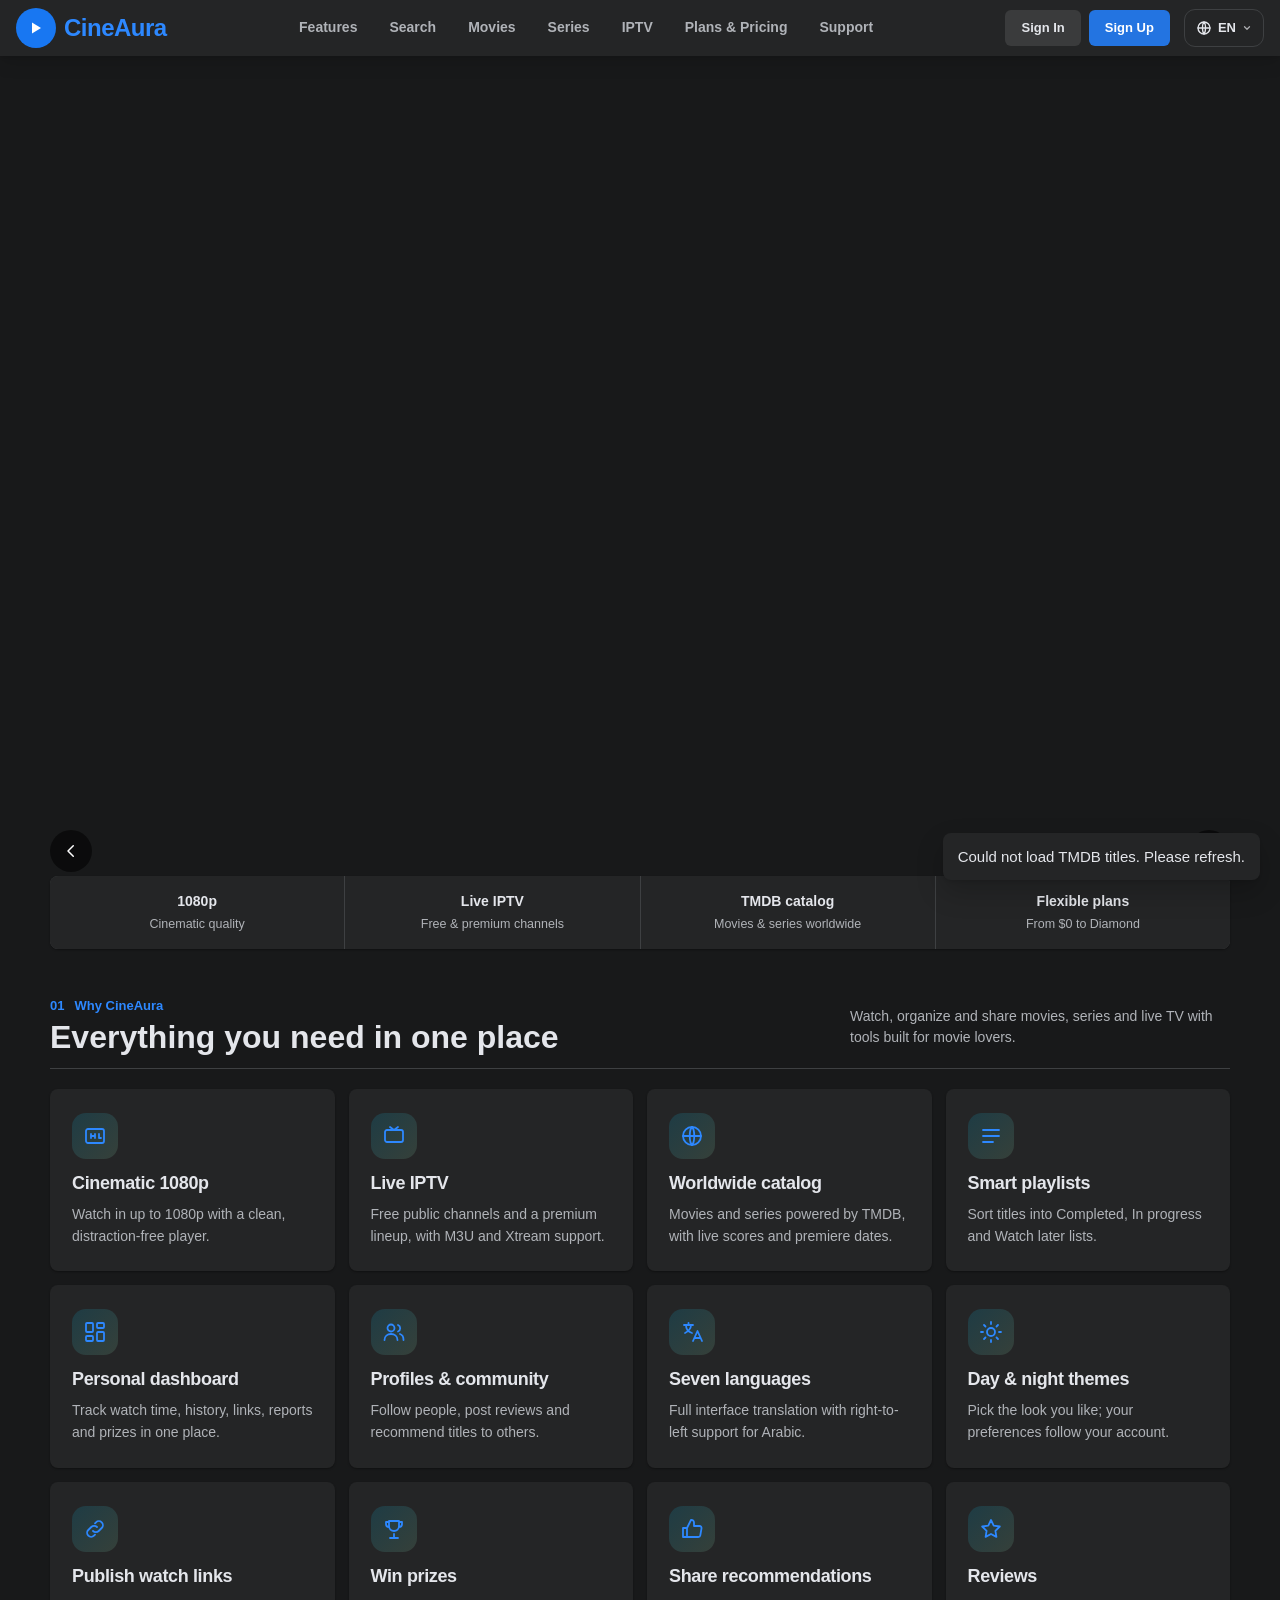
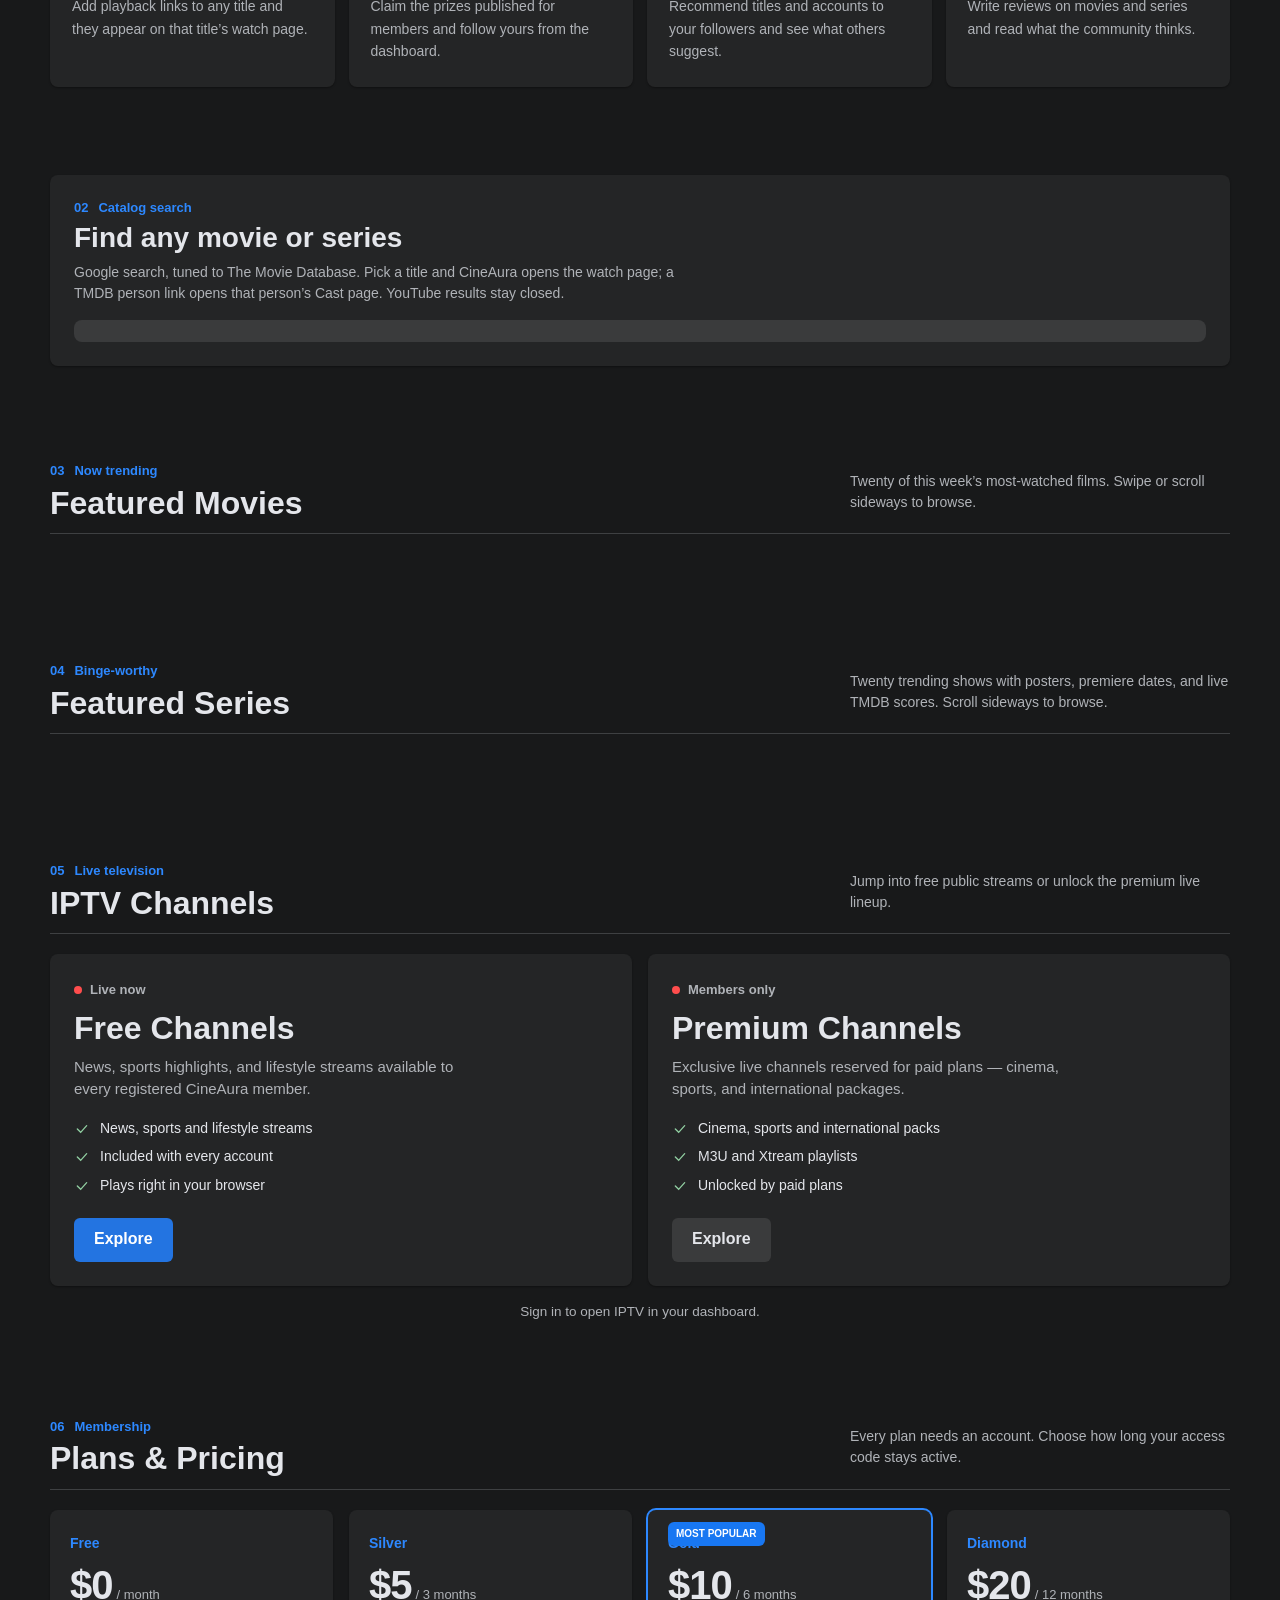
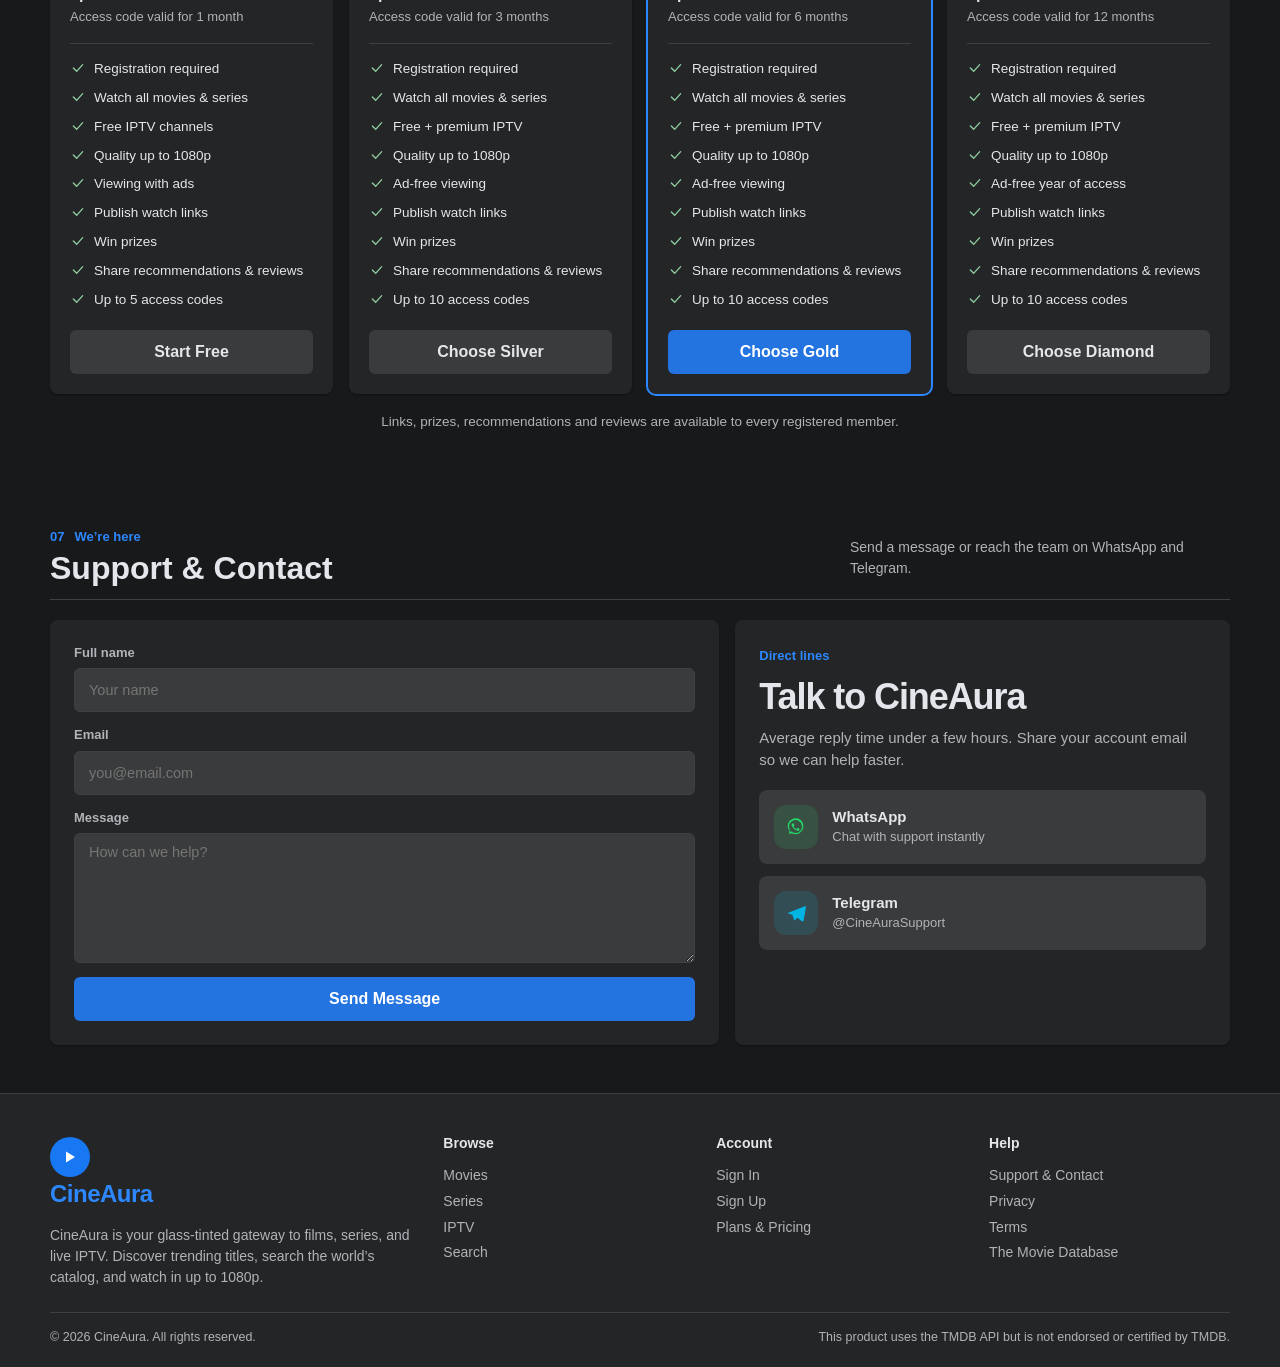
==== index.html @ 49a35dd8 "Add files via upload" ====
<!DOCTYPE html>
<html lang="en">
<head>
  <meta charset="UTF-8" />
  <script src="js/prefs.js"></script>
  <meta name="viewport" content="width=device-width, initial-scale=1.0, viewport-fit=cover" />
  <title data-i18n-title="home.title">CineAura — Movies, Series & Live IPTV</title>
  <meta name="description" content="CineAura is a cinematic streaming home for trending movies, series, and live IPTV. Search the catalog, watch in up to 1080p, and pick a plan that fits you." />
  <link rel="icon" href="data:image/svg+xml,%3Csvg xmlns='http://www.w3.org/2000/svg' viewBox='0 0 64 64'%3E%3Cdefs%3E%3ClinearGradient id='g' x1='0' y1='0' x2='1' y2='1'%3E%3Cstop stop-color='%2301b4e4'/%3E%3Cstop offset='1' stop-color='%2390cea1'/%3E%3C/linearGradient%3E%3C/defs%3E%3Crect width='64' height='64' rx='16' fill='%230d253f'/%3E%3Cpolygon points='26,18 48,32 26,46' fill='url(%23g)'/%3E%3C/svg%3E" />
  <link rel="preconnect" href="https://fonts.googleapis.com" />
  <link rel="preconnect" href="https://fonts.gstatic.com" crossorigin />
  <link href="https://fonts.googleapis.com/css2?family=Cormorant+Garamond:wght@500;600;700&family=Outfit:wght@300;400;500;600;700;800&display=swap" rel="stylesheet" />
  <link rel="stylesheet" href="css/style.css" />
  <link rel="stylesheet" href="css/facebook.css" />
  <link rel="stylesheet" href="css/mobile.css" />
</head>
<body>
  <div class="bg-orbs" aria-hidden="true">
    <div class="orb orb-cyan"></div>
    <div class="orb orb-green"></div>
    <div class="orb orb-mid"></div>
  </div>
  <div class="grain" aria-hidden="true"></div>

  <div class="site-wrap">
    <header class="header" id="site-header">
      <div class="header-inner">
        <a class="logo" href="./">
          <span class="logo-mark" aria-hidden="true">
            <svg width="14" height="14" viewBox="0 0 16 16" fill="none">
              <path d="M4 2.5L13 8L4 13.5V2.5Z" fill="#90cea1"/>
            </svg>
          </span>
          <span class="logo-word">Cine<span>Aura</span></span>
        </a>

        <nav class="nav" aria-label="Primary">
          <a href="#features" data-i18n="nav.features">Features</a>
          <a href="#search" data-i18n="nav.search">Search</a>
          <a href="#movies" data-i18n="nav.movies">Movies</a>
          <a href="#series" data-i18n="nav.series">Series</a>
          <a href="#iptv" data-i18n="nav.iptv">IPTV</a>
          <a href="#plans" data-i18n="nav.plans">Plans & Pricing</a>
          <a href="#support" data-i18n="nav.support">Support</a>
        </nav>

        <div class="auth auth-guest" id="auth-guest">
          <a class="btn btn-sm btn-ghost" href="./login.html" data-i18n="nav.signin">Sign In</a>
          <a class="btn btn-sm btn-primary" href="./register.html" data-i18n="nav.signup">Sign Up</a>
        </div>
        <div class="auth auth-user" id="auth-user">
          <div class="header-bell-wrap">
            <button class="header-bell-btn" id="header-bell-btn" type="button" aria-label="Notifications" data-i18n-aria="prof.notif">
              <svg width="20" height="20" viewBox="0 0 24 24" fill="none" stroke="currentColor" stroke-width="2" stroke-linecap="round" stroke-linejoin="round"><path d="M18 8A6 6 0 0 0 6 8c0 7-3 9-3 9h18s-3-2-3-9"/><path d="M13.73 21a2 2 0 0 1-3.46 0"/></svg>
              <span class="header-bell-dot" id="header-bell-dot" hidden></span>
            </button>
            <div class="glass header-bell-panel" id="header-bell-panel" hidden></div>
          </div>
          <a class="btn btn-sm btn-primary" href="./dashboard.html" data-i18n="nav.dashboard">Dashboard</a>
          <button class="btn btn-sm btn-danger" id="logout-btn" type="button" data-i18n="nav.logout">Log Out</button>
        </div>

        <button class="hamburger" id="hamburger" type="button" data-i18n-aria="nav.openMenu" aria-label="Open menu">
          <span></span><span></span><span></span>
        </button>
      </div>
    </header>

    <div class="mobile-menu" id="mobile-menu">
      <a href="#features" data-i18n="nav.features">Features</a>
      <a href="#search" data-i18n="nav.search">Search</a>
      <a href="#movies" data-i18n="nav.movies">Movies</a>
      <a href="#series" data-i18n="nav.series">Series</a>
      <a href="#iptv" data-i18n="nav.iptv">IPTV</a>
      <a href="#plans" data-i18n="nav.plans">Plans & Pricing</a>
      <a href="#support" data-i18n="nav.supportFull">Support & Contact</a>
      <div class="mobile-auth-guest">
        <a href="./login.html" data-i18n="nav.signin">Sign In</a>
        <a href="./register.html" data-i18n="nav.signup">Sign Up</a>
      </div>
      <div class="mobile-auth-user">
        <a href="./dashboard.html" data-i18n="nav.dashboard">Dashboard</a>
        <button type="button" data-logout data-i18n="nav.logout">Log Out</button>
      </div>
    </div>

    <main>
      <section class="hero" id="hero" aria-label="Trending slideshow">
        <div class="loader" id="hero-loader"><div class="spinner"></div></div>
        <div id="hero-slides"></div>
        <div class="hero-nav">
          <button class="hero-arrow" id="hero-prev" type="button" data-i18n-aria="home.prev" aria-label="Previous slide">
            <svg width="18" height="18" viewBox="0 0 24 24" fill="none"><path d="M15 5L8 12L15 19" stroke="white" stroke-width="2" stroke-linecap="round" stroke-linejoin="round"/></svg>
          </button>
          <div class="hero-thumbs" id="hero-thumbs"></div>
          <button class="hero-arrow" id="hero-next" type="button" data-i18n-aria="home.next" aria-label="Next slide">
            <svg width="18" height="18" viewBox="0 0 24 24" fill="none"><path d="M9 5L16 12L9 19" stroke="white" stroke-width="2" stroke-linecap="round" stroke-linejoin="round"/></svg>
          </button>
        </div>
      </section>

      <div class="trust" aria-hidden="true">
        <div><strong>1080p</strong><span data-i18n="home.trust.q">Cinematic quality</span></div>
        <div><strong data-i18n="home.trust.live">Live IPTV</strong><span data-i18n="home.trust.liveSub">Free & premium channels</span></div>
        <div><strong data-i18n="home.trust.cat">TMDB catalog</strong><span data-i18n="home.trust.catSub">Movies & series worldwide</span></div>
        <div><strong data-i18n="home.trust.plans">Flexible plans</strong><span data-i18n="home.trust.plansSub">From $0 to Diamond</span></div>
      </div>

      <section class="section features-section" id="features">
        <div class="container">
          <div class="section-head">
            <div>
              <div class="kicker"><span class="kicker-num">01</span><span class="eyebrow" data-i18n="home.feat.kicker">Why CineAura</span></div>
              <h2 data-i18n="home.feat.h2">Everything you need in one place</h2>
            </div>
            <p data-i18n="home.feat.p">Watch, organize and share movies, series and live TV with tools built for movie lovers.</p>
          </div>
          <div class="feat-grid">
            <article class="glass feat-card">
              <span class="feat-ico" aria-hidden="true"><svg width="24" height="24" viewBox="0 0 24 24" fill="none" stroke="currentColor" stroke-width="1.8" stroke-linecap="round" stroke-linejoin="round"><rect x="3" y="5" width="18" height="14" rx="2"/><path d="M8 10v4M12 10v4M8 12h4M16 10v4h2"/></svg></span>
              <h3 data-i18n="home.feat.hd.t">Cinematic 1080p</h3>
              <p data-i18n="home.feat.hd.p">Watch in up to 1080p with a clean, distraction-free player.</p>
            </article>
            <article class="glass feat-card">
              <span class="feat-ico" aria-hidden="true"><svg width="24" height="24" viewBox="0 0 24 24" fill="none" stroke="currentColor" stroke-width="1.8" stroke-linecap="round" stroke-linejoin="round"><rect x="3" y="6" width="18" height="12" rx="2"/><path d="M8 3l4 3 4-3"/></svg></span>
              <h3 data-i18n="home.feat.iptv.t">Live IPTV</h3>
              <p data-i18n="home.feat.iptv.p">Free public channels and a premium lineup, with M3U and Xtream support.</p>
            </article>
            <article class="glass feat-card">
              <span class="feat-ico" aria-hidden="true"><svg width="24" height="24" viewBox="0 0 24 24" fill="none" stroke="currentColor" stroke-width="1.8" stroke-linecap="round" stroke-linejoin="round"><circle cx="12" cy="12" r="9"/><path d="M3 12h18M12 3c3 3 3 15 0 18M12 3c-3 3-3 15 0 18"/></svg></span>
              <h3 data-i18n="home.feat.cat.t">Worldwide catalog</h3>
              <p data-i18n="home.feat.cat.p">Movies and series powered by TMDB, with live scores and premiere dates.</p>
            </article>
            <article class="glass feat-card">
              <span class="feat-ico" aria-hidden="true"><svg width="24" height="24" viewBox="0 0 24 24" fill="none" stroke="currentColor" stroke-width="1.8" stroke-linecap="round" stroke-linejoin="round"><path d="M4 6h16M4 12h16M4 18h10"/></svg></span>
              <h3 data-i18n="home.feat.list.t">Smart playlists</h3>
              <p data-i18n="home.feat.list.p">Sort titles into Completed, In progress and Watch later lists.</p>
            </article>
            <article class="glass feat-card">
              <span class="feat-ico" aria-hidden="true"><svg width="24" height="24" viewBox="0 0 24 24" fill="none" stroke="currentColor" stroke-width="1.8" stroke-linecap="round" stroke-linejoin="round"><rect x="3" y="3" width="7" height="9" rx="1"/><rect x="14" y="3" width="7" height="5" rx="1"/><rect x="14" y="12" width="7" height="9" rx="1"/><rect x="3" y="16" width="7" height="5" rx="1"/></svg></span>
              <h3 data-i18n="home.feat.dash.t">Personal dashboard</h3>
              <p data-i18n="home.feat.dash.p">Track watch time, history, links, reports and prizes in one place.</p>
            </article>
            <article class="glass feat-card">
              <span class="feat-ico" aria-hidden="true"><svg width="24" height="24" viewBox="0 0 24 24" fill="none" stroke="currentColor" stroke-width="1.8" stroke-linecap="round" stroke-linejoin="round"><circle cx="9" cy="8" r="3.5"/><path d="M2.5 20c0-3.6 2.9-6 6.5-6s6.5 2.4 6.5 6M16 5a3.5 3.5 0 010 6.5M18 14c2 .6 3.5 2.4 3.5 6"/></svg></span>
              <h3 data-i18n="home.feat.social.t">Profiles & community</h3>
              <p data-i18n="home.feat.social.p">Follow people, post reviews and recommend titles to others.</p>
            </article>
            <article class="glass feat-card">
              <span class="feat-ico" aria-hidden="true"><svg width="24" height="24" viewBox="0 0 24 24" fill="none" stroke="currentColor" stroke-width="1.8" stroke-linecap="round" stroke-linejoin="round"><path d="M4 5h9M8.5 3v2M6 5c0 4 2.5 7 6 8M11 5c0 3-2.5 6.500-6 8M13 21l4.500-10L22 21M14.500 18h6"/></svg></span>
              <h3 data-i18n="home.feat.lang.t">Seven languages</h3>
              <p data-i18n="home.feat.lang.p">Full interface translation with right-to-left support for Arabic.</p>
            </article>
            <article class="glass feat-card">
              <span class="feat-ico" aria-hidden="true"><svg width="24" height="24" viewBox="0 0 24 24" fill="none" stroke="currentColor" stroke-width="1.8" stroke-linecap="round" stroke-linejoin="round"><circle cx="12" cy="12" r="4"/><path d="M12 2v2M12 20v2M2 12h2M20 12h2M5 5l1.500 1.500M17.500 17.500L19 19M5 19l1.500-1.500M17.500 6.500L19 5"/></svg></span>
              <h3 data-i18n="home.feat.theme.t">Day & night themes</h3>
              <p data-i18n="home.feat.theme.p">Pick the look you like; your preferences follow your account.</p>
            </article>
            <article class="glass feat-card">
              <span class="feat-ico" aria-hidden="true"><svg width="24" height="24" viewBox="0 0 24 24" fill="none" stroke="currentColor" stroke-width="1.8" stroke-linecap="round" stroke-linejoin="round"><path d="M10 14a4 4 0 005.7 0l3-3a4 4 0 00-5.7-5.7l-1 1M14 10a4 4 0 00-5.7 0l-3 3a4 4 0 005.7 5.7l1-1"/></svg></span>
              <h3 data-i18n="home.feat.links.t">Publish watch links</h3>
              <p data-i18n="home.feat.links.p">Add playback links to any title and they appear on that title’s watch page.</p>
            </article>
            <article class="glass feat-card">
              <span class="feat-ico" aria-hidden="true"><svg width="24" height="24" viewBox="0 0 24 24" fill="none" stroke="currentColor" stroke-width="1.8" stroke-linecap="round" stroke-linejoin="round"><path d="M8 21h8M12 17v4M7 4h10v5a5 5 0 01-10 0zM17 5h3v2a3 3 0 01-3 3M7 5H4v2a3 3 0 003 3"/></svg></span>
              <h3 data-i18n="home.feat.prize.t">Win prizes</h3>
              <p data-i18n="home.feat.prize.p">Claim the prizes published for members and follow yours from the dashboard.</p>
            </article>
            <article class="glass feat-card">
              <span class="feat-ico" aria-hidden="true"><svg width="24" height="24" viewBox="0 0 24 24" fill="none" stroke="currentColor" stroke-width="1.8" stroke-linecap="round" stroke-linejoin="round"><path d="M7 11l4-8a2.500 2.500 0 013 2.500V9h5.500a2 2 0 012 2.300l-1.200 7A2 2 0 0118.300 20H7zM3 11h4v9H3z"/></svg></span>
              <h3 data-i18n="home.feat.rec.t">Share recommendations</h3>
              <p data-i18n="home.feat.rec.p">Recommend titles and accounts to your followers and see what others suggest.</p>
            </article>
            <article class="glass feat-card">
              <span class="feat-ico" aria-hidden="true"><svg width="24" height="24" viewBox="0 0 24 24" fill="none" stroke="currentColor" stroke-width="1.8" stroke-linecap="round" stroke-linejoin="round"><path d="M12 3l2.700 5.600 6.100.9-4.400 4.300 1 6.100L12 17l-5.400 2.900 1-6.100L3.200 9.500l6.100-.9z"/></svg></span>
              <h3 data-i18n="home.feat.rev.t">Reviews</h3>
              <p data-i18n="home.feat.rev.p">Write reviews on movies and series and read what the community thinks.</p>
            </article>
          </div>
        </div>
      </section>

      <section class="section search-section" id="search">
        <div class="container">
          <div class="glass search-box">
            <div class="kicker"><span class="kicker-num">02</span><span class="eyebrow" data-i18n="home.search.kicker">Catalog search</span></div>
            <h2 data-i18n="home.search.h2">Find any movie or series</h2>
            <p class="lead" data-i18n="home.search.lead">Google search, tuned to The Movie Database. Pick a title and CineAura opens the watch page; a TMDB person link opens that person’s Cast page. YouTube results stay closed.</p>
            <div class="cse-wrap">
              <script async src="https://cse.google.com/cse.js?cx=83edb34d7a98c45b2"></script>
              <div class="gcse-search"></div>
            </div>
          </div>
        </div>
      </section>

      <section class="section" id="movies">
        <div class="container">
          <div class="section-head">
            <div>
              <div class="kicker"><span class="kicker-num">03</span><span class="eyebrow" data-i18n="home.movies.kicker">Now trending</span></div>
              <h2 data-i18n="home.movies.h2">Featured Movies</h2>
            </div>
            <p data-i18n="home.movies.p">Twenty of this week’s most-watched films. Swipe or scroll sideways to browse.</p>
          </div>
        </div>
        <div class="marquee-wrap">
          <div class="marquee" id="movies-track"></div>
        </div>
      </section>

      <section class="section" id="series">
        <div class="container">
          <div class="section-head">
            <div>
              <div class="kicker"><span class="kicker-num">04</span><span class="eyebrow" data-i18n="home.series.kicker">Binge-worthy</span></div>
              <h2 data-i18n="home.series.h2">Featured Series</h2>
            </div>
            <p data-i18n="home.series.p">Twenty trending shows with posters, premiere dates, and live TMDB scores. Scroll sideways to browse.</p>
          </div>
        </div>
        <div class="marquee-wrap">
          <div class="marquee reverse" id="series-track"></div>
        </div>
      </section>

      <section class="section" id="iptv">
        <div class="container">
          <div class="section-head">
            <div>
              <div class="kicker"><span class="kicker-num">05</span><span class="eyebrow" data-i18n="home.iptv.kicker">Live television</span></div>
              <h2 data-i18n="home.iptv.h2">IPTV Channels</h2>
            </div>
            <p data-i18n="home.iptv.p">Jump into free public streams or unlock the premium live lineup.</p>
          </div>
          <div class="iptv-grid">
            <article class="glass iptv-card iptv-free">
              <div>
                <span class="live-dot"><i></i> <span data-i18n="home.iptv.liveNow">Live now</span></span>
                <h3 data-i18n="home.iptv.free">Free Channels</h3>
                <p data-i18n="home.iptv.freeP">News, sports highlights, and lifestyle streams available to every registered CineAura member.</p>
              </div>
              <ul class="iptv-feats"><li><svg width="16" height="16" viewBox="0 0 24 24" fill="none" aria-hidden="true"><path d="M5 12L10 17L19 7" stroke="#90cea1" stroke-width="2" stroke-linecap="round"/></svg><span data-i18n="home.iptv.freeF1">News, sports and lifestyle streams</span></li><li><svg width="16" height="16" viewBox="0 0 24 24" fill="none" aria-hidden="true"><path d="M5 12L10 17L19 7" stroke="#90cea1" stroke-width="2" stroke-linecap="round"/></svg><span data-i18n="home.iptv.freeF2">Included with every account</span></li><li><svg width="16" height="16" viewBox="0 0 24 24" fill="none" aria-hidden="true"><path d="M5 12L10 17L19 7" stroke="#90cea1" stroke-width="2" stroke-linecap="round"/></svg><span data-i18n="home.iptv.freeF3">Plays right in your browser</span></li></ul>
              <a class="btn btn-lg btn-primary" href="./dashboard.html#iptv" data-iptv-explore data-i18n="home.iptv.explore">Explore</a>
            </article>
            <article class="glass iptv-card iptv-premium">
              <div>
                <span class="live-dot"><i></i> <span data-i18n="home.iptv.members">Members only</span></span>
                <h3 data-i18n="home.iptv.premium">Premium Channels</h3>
                <p data-i18n="home.iptv.premiumP">Exclusive live channels reserved for paid plans — cinema, sports, and international packages.</p>
              </div>
              <ul class="iptv-feats"><li><svg width="16" height="16" viewBox="0 0 24 24" fill="none" aria-hidden="true"><path d="M5 12L10 17L19 7" stroke="#90cea1" stroke-width="2" stroke-linecap="round"/></svg><span data-i18n="home.iptv.premF1">Cinema, sports and international packs</span></li><li><svg width="16" height="16" viewBox="0 0 24 24" fill="none" aria-hidden="true"><path d="M5 12L10 17L19 7" stroke="#90cea1" stroke-width="2" stroke-linecap="round"/></svg><span data-i18n="home.iptv.premF2">M3U and Xtream playlists</span></li><li><svg width="16" height="16" viewBox="0 0 24 24" fill="none" aria-hidden="true"><path d="M5 12L10 17L19 7" stroke="#90cea1" stroke-width="2" stroke-linecap="round"/></svg><span data-i18n="home.iptv.premF3">Unlocked by paid plans</span></li></ul>
              <a class="btn btn-lg btn-ghost" href="./dashboard.html#iptv" data-iptv-explore data-i18n="home.iptv.explore">Explore</a>
            </article>
          </div>
          <p class="iptv-hint guest-only" data-i18n="home.iptv.hint">Sign in to open IPTV in your dashboard.</p>
        </div>
      </section>

      <section class="section" id="plans">
        <div class="container">
          <div class="section-head">
            <div>
              <div class="kicker"><span class="kicker-num">06</span><span class="eyebrow" data-i18n="home.plans.kicker">Membership</span></div>
              <h2 data-i18n="home.plans.h2">Plans & Pricing</h2>
            </div>
            <p data-i18n="home.plans.p">Every plan needs an account. Choose how long your access code stays active.</p>
          </div>
          <div class="plans-grid">
            <article class="glass plan">
              <div class="plan-name">Free</div>
              <div class="plan-price"><strong>$0</strong><span data-i18n="home.plan.month">/ month</span></div>
              <p class="plan-term" data-i18n="home.plan.valid1">Access code valid for 1 month</p>
              <ul>
                <li><svg width="16" height="16" viewBox="0 0 24 24" fill="none"><path d="M5 12L10 17L19 7" stroke="#90cea1" stroke-width="2" stroke-linecap="round"/></svg><span data-i18n="home.plan.reg">Registration required</span></li>
                <li><svg width="16" height="16" viewBox="0 0 24 24" fill="none"><path d="M5 12L10 17L19 7" stroke="#90cea1" stroke-width="2" stroke-linecap="round"/></svg><span data-i18n="home.plan.watch">Watch all movies & series</span></li>
                <li><svg width="16" height="16" viewBox="0 0 24 24" fill="none"><path d="M5 12L10 17L19 7" stroke="#90cea1" stroke-width="2" stroke-linecap="round"/></svg><span data-i18n="home.plan.freeIptv">Free IPTV channels</span></li>
                <li><svg width="16" height="16" viewBox="0 0 24 24" fill="none"><path d="M5 12L10 17L19 7" stroke="#90cea1" stroke-width="2" stroke-linecap="round"/></svg><span data-i18n="home.plan.q">Quality up to 1080p</span></li>
                <li><svg width="16" height="16" viewBox="0 0 24 24" fill="none"><path d="M5 12L10 17L19 7" stroke="#90cea1" stroke-width="2" stroke-linecap="round"/></svg><span data-i18n="home.plan.ads">Viewing with ads</span></li>
                <li><svg width="16" height="16" viewBox="0 0 24 24" fill="none"><path d="M5 12L10 17L19 7" stroke="#90cea1" stroke-width="2" stroke-linecap="round"/></svg><span data-i18n="home.plan.links">Publish watch links</span></li>
                <li><svg width="16" height="16" viewBox="0 0 24 24" fill="none"><path d="M5 12L10 17L19 7" stroke="#90cea1" stroke-width="2" stroke-linecap="round"/></svg><span data-i18n="home.plan.prizes">Win prizes</span></li>
                <li><svg width="16" height="16" viewBox="0 0 24 24" fill="none"><path d="M5 12L10 17L19 7" stroke="#90cea1" stroke-width="2" stroke-linecap="round"/></svg><span data-i18n="home.plan.recs">Share recommendations & reviews</span></li>
                <li><svg width="16" height="16" viewBox="0 0 24 24" fill="none"><path d="M5 12L10 17L19 7" stroke="#90cea1" stroke-width="2" stroke-linecap="round"/></svg><span data-i18n="home.plan.codes5">Up to 5 access codes</span></li>
              </ul>
              <a class="btn btn-lg btn-ghost" href="./register.html" data-i18n="home.plan.start">Start Free</a>
            </article>

            <article class="glass plan silver">
              <div class="plan-name">Silver</div>
              <div class="plan-price"><strong>$5</strong><span data-i18n="home.plan.3m">/ 3 months</span></div>
              <p class="plan-term" data-i18n="home.plan.valid3">Access code valid for 3 months</p>
              <ul>
                <li><svg width="16" height="16" viewBox="0 0 24 24" fill="none"><path d="M5 12L10 17L19 7" stroke="#90cea1" stroke-width="2" stroke-linecap="round"/></svg><span data-i18n="home.plan.reg">Registration required</span></li>
                <li><svg width="16" height="16" viewBox="0 0 24 24" fill="none"><path d="M5 12L10 17L19 7" stroke="#90cea1" stroke-width="2" stroke-linecap="round"/></svg><span data-i18n="home.plan.watch">Watch all movies & series</span></li>
                <li><svg width="16" height="16" viewBox="0 0 24 24" fill="none"><path d="M5 12L10 17L19 7" stroke="#90cea1" stroke-width="2" stroke-linecap="round"/></svg><span data-i18n="home.plan.bothIptv">Free + premium IPTV</span></li>
                <li><svg width="16" height="16" viewBox="0 0 24 24" fill="none"><path d="M5 12L10 17L19 7" stroke="#90cea1" stroke-width="2" stroke-linecap="round"/></svg><span data-i18n="home.plan.q">Quality up to 1080p</span></li>
                <li><svg width="16" height="16" viewBox="0 0 24 24" fill="none"><path d="M5 12L10 17L19 7" stroke="#90cea1" stroke-width="2" stroke-linecap="round"/></svg><span data-i18n="home.plan.noads">Ad-free viewing</span></li>
                <li><svg width="16" height="16" viewBox="0 0 24 24" fill="none"><path d="M5 12L10 17L19 7" stroke="#90cea1" stroke-width="2" stroke-linecap="round"/></svg><span data-i18n="home.plan.links">Publish watch links</span></li>
                <li><svg width="16" height="16" viewBox="0 0 24 24" fill="none"><path d="M5 12L10 17L19 7" stroke="#90cea1" stroke-width="2" stroke-linecap="round"/></svg><span data-i18n="home.plan.prizes">Win prizes</span></li>
                <li><svg width="16" height="16" viewBox="0 0 24 24" fill="none"><path d="M5 12L10 17L19 7" stroke="#90cea1" stroke-width="2" stroke-linecap="round"/></svg><span data-i18n="home.plan.recs">Share recommendations & reviews</span></li>
                <li><svg width="16" height="16" viewBox="0 0 24 24" fill="none"><path d="M5 12L10 17L19 7" stroke="#90cea1" stroke-width="2" stroke-linecap="round"/></svg><span data-i18n="home.plan.codes10">Up to 10 access codes</span></li>
              </ul>
              <a class="btn btn-lg btn-ghost" href="./register.html?plan=silver" data-i18n="home.plan.silver">Choose Silver</a>
            </article>

            <article class="glass plan gold">
              <div class="plan-ribbon" data-i18n="home.plan.popular">Most Popular</div>
              <div class="plan-name">Gold</div>
              <div class="plan-price"><strong>$10</strong><span data-i18n="home.plan.6m">/ 6 months</span></div>
              <p class="plan-term" data-i18n="home.plan.valid6">Access code valid for 6 months</p>
              <ul>
                <li><svg width="16" height="16" viewBox="0 0 24 24" fill="none"><path d="M5 12L10 17L19 7" stroke="#90cea1" stroke-width="2" stroke-linecap="round"/></svg><span data-i18n="home.plan.reg">Registration required</span></li>
                <li><svg width="16" height="16" viewBox="0 0 24 24" fill="none"><path d="M5 12L10 17L19 7" stroke="#90cea1" stroke-width="2" stroke-linecap="round"/></svg><span data-i18n="home.plan.watch">Watch all movies & series</span></li>
                <li><svg width="16" height="16" viewBox="0 0 24 24" fill="none"><path d="M5 12L10 17L19 7" stroke="#90cea1" stroke-width="2" stroke-linecap="round"/></svg><span data-i18n="home.plan.bothIptv">Free + premium IPTV</span></li>
                <li><svg width="16" height="16" viewBox="0 0 24 24" fill="none"><path d="M5 12L10 17L19 7" stroke="#90cea1" stroke-width="2" stroke-linecap="round"/></svg><span data-i18n="home.plan.q">Quality up to 1080p</span></li>
                <li><svg width="16" height="16" viewBox="0 0 24 24" fill="none"><path d="M5 12L10 17L19 7" stroke="#90cea1" stroke-width="2" stroke-linecap="round"/></svg><span data-i18n="home.plan.noads">Ad-free viewing</span></li>
                <li><svg width="16" height="16" viewBox="0 0 24 24" fill="none"><path d="M5 12L10 17L19 7" stroke="#90cea1" stroke-width="2" stroke-linecap="round"/></svg><span data-i18n="home.plan.links">Publish watch links</span></li>
                <li><svg width="16" height="16" viewBox="0 0 24 24" fill="none"><path d="M5 12L10 17L19 7" stroke="#90cea1" stroke-width="2" stroke-linecap="round"/></svg><span data-i18n="home.plan.prizes">Win prizes</span></li>
                <li><svg width="16" height="16" viewBox="0 0 24 24" fill="none"><path d="M5 12L10 17L19 7" stroke="#90cea1" stroke-width="2" stroke-linecap="round"/></svg><span data-i18n="home.plan.recs">Share recommendations & reviews</span></li>
                <li><svg width="16" height="16" viewBox="0 0 24 24" fill="none"><path d="M5 12L10 17L19 7" stroke="#90cea1" stroke-width="2" stroke-linecap="round"/></svg><span data-i18n="home.plan.codes10">Up to 10 access codes</span></li>
              </ul>
              <a class="btn btn-lg btn-primary" href="./register.html?plan=gold" data-i18n="home.plan.gold">Choose Gold</a>
            </article>

            <article class="glass plan diamond">
              <div class="plan-name">Diamond</div>
              <div class="plan-price"><strong>$20</strong><span data-i18n="home.plan.12m">/ 12 months</span></div>
              <p class="plan-term" data-i18n="home.plan.valid12">Access code valid for 12 months</p>
              <ul>
                <li><svg width="16" height="16" viewBox="0 0 24 24" fill="none"><path d="M5 12L10 17L19 7" stroke="#90cea1" stroke-width="2" stroke-linecap="round"/></svg><span data-i18n="home.plan.reg">Registration required</span></li>
                <li><svg width="16" height="16" viewBox="0 0 24 24" fill="none"><path d="M5 12L10 17L19 7" stroke="#90cea1" stroke-width="2" stroke-linecap="round"/></svg><span data-i18n="home.plan.watch">Watch all movies & series</span></li>
                <li><svg width="16" height="16" viewBox="0 0 24 24" fill="none"><path d="M5 12L10 17L19 7" stroke="#90cea1" stroke-width="2" stroke-linecap="round"/></svg><span data-i18n="home.plan.bothIptv">Free + premium IPTV</span></li>
                <li><svg width="16" height="16" viewBox="0 0 24 24" fill="none"><path d="M5 12L10 17L19 7" stroke="#90cea1" stroke-width="2" stroke-linecap="round"/></svg><span data-i18n="home.plan.q">Quality up to 1080p</span></li>
                <li><svg width="16" height="16" viewBox="0 0 24 24" fill="none"><path d="M5 12L10 17L19 7" stroke="#90cea1" stroke-width="2" stroke-linecap="round"/></svg><span data-i18n="home.plan.noadsYear">Ad-free year of access</span></li>
                <li><svg width="16" height="16" viewBox="0 0 24 24" fill="none"><path d="M5 12L10 17L19 7" stroke="#90cea1" stroke-width="2" stroke-linecap="round"/></svg><span data-i18n="home.plan.links">Publish watch links</span></li>
                <li><svg width="16" height="16" viewBox="0 0 24 24" fill="none"><path d="M5 12L10 17L19 7" stroke="#90cea1" stroke-width="2" stroke-linecap="round"/></svg><span data-i18n="home.plan.prizes">Win prizes</span></li>
                <li><svg width="16" height="16" viewBox="0 0 24 24" fill="none"><path d="M5 12L10 17L19 7" stroke="#90cea1" stroke-width="2" stroke-linecap="round"/></svg><span data-i18n="home.plan.recs">Share recommendations & reviews</span></li>
                <li><svg width="16" height="16" viewBox="0 0 24 24" fill="none"><path d="M5 12L10 17L19 7" stroke="#90cea1" stroke-width="2" stroke-linecap="round"/></svg><span data-i18n="home.plan.codes10">Up to 10 access codes</span></li>
              </ul>
              <a class="btn btn-lg btn-ghost" href="./register.html?plan=diamond" data-i18n="home.plan.diamond">Choose Diamond</a>
            </article>
          </div>
          <p class="plans-note" data-i18n="home.plans.note">Links, prizes, recommendations and reviews are available to every registered member.</p>
        </div>
      </section>

      <section class="section" id="support">
        <div class="container">
          <div class="section-head">
            <div>
              <div class="kicker"><span class="kicker-num">07</span><span class="eyebrow" data-i18n="home.support.kicker">We’re here</span></div>
              <h2 data-i18n="home.support.h2">Support & Contact</h2>
            </div>
            <p data-i18n="home.support.p">Send a message or reach the team on WhatsApp and Telegram.</p>
          </div>
          <div class="contact-grid">
            <form class="glass form-card" id="contact-form">
              <div class="form-grid">
                <label>
                  <span data-i18n="home.form.name">Full name</span>
                  <input type="text" name="name" required data-i18n-placeholder="home.form.namePh" placeholder="Your name" />
                </label>
                <label>
                  <span data-i18n="home.form.email">Email</span>
                  <input type="email" name="email" required placeholder="you@email.com" />
                </label>
                <label>
                  <span data-i18n="home.form.message">Message</span>
                  <textarea name="message" required data-i18n-placeholder="home.form.msgPh" placeholder="How can we help?"></textarea>
                </label>
                <button class="btn btn-lg btn-primary" type="submit" data-i18n="home.form.send">Send Message</button>
              </div>
            </form>
            <aside class="glass contact-card">
              <span class="eyebrow" data-i18n="home.support.direct">Direct lines</span>
              <h3 style="font-family:var(--serif);font-size:36px;letter-spacing:-.03em;margin:10px 0 8px;font-weight:600;" data-i18n="home.support.talk">Talk to CineAura</h3>
              <p style="color:var(--muted)"><span data-i18n="home.support.reply">Average reply time under a few hours. Share your account email so we can help faster.</span></p>
              <div class="socials">
                <a class="social whatsapp" href="https://wa.me/212600000000" target="_blank" rel="noopener noreferrer">
                  <span class="social-icon">
                    <svg width="22" height="22" viewBox="0 0 24 24" fill="currentColor"><path d="M20 11.5A8.5 8.5 0 0 1 7.3 18.7L4 20l1.4-3.2A8.5 8.5 0 1 1 20 11.5Zm-8.5 7a7 7 0 1 0-6.1-3.5l-.2.4-1 2.2 2.3-.9.4.2A7 7 0 0 0 11.5 18.5Zm4-4.7c-.2-.1-1.2-.6-1.4-.7s-.3-.1-.5.1-.6.7-.7.8-.3.2-.5.1a5.7 5.7 0 0 1-1.7-1 6.3 6.3 0 0 1-1.2-1.5c-.1-.2 0-.3.1-.5l.4-.5.2-.3a.4.4 0 0 0 0-.4l-.7-1.7c-.2-.4-.4-.4-.5-.4h-.4a.8.8 0 0 0-.6.3 2.4 2.4 0 0 0-.8 1.8 4.2 4.2 0 0 0 .9 2.2 9.6 9.6 0 0 0 3.7 3.3 8 8 0 0 0 2.2.8 2.1 2.1 0 0 0 1.5-.7 1.8 1.8 0 0 0 .4-1.3c0-.2-.1-.2-.3-.3Z"/></svg>
                  </span>
                  <span>
                    <h4>WhatsApp</h4>
                    <p data-i18n="home.wa.p">Chat with support instantly</p>
                  </span>
                </a>
                <a class="social telegram" href="https://t.me/CineAuraSupport" target="_blank" rel="noopener noreferrer">
                  <span class="social-icon">
                    <svg width="22" height="22" viewBox="0 0 24 24" fill="currentColor"><path d="M21 5 3.6 11.6c-.7.3-.7.7-.1.9l4.5 1.4 1.7 5.3c.2.6.1.8.7.8.4 0 .5-.2.7-.4l2.4-2.3 5 3.6c.9.5 1.5.2 1.8-.8L22.8 6c.3-1.2-.4-1.7-1.8-1Z"/></svg>
                  </span>
                  <span>
                    <h4>Telegram</h4>
                    <p>@CineAuraSupport</p>
                  </span>
                </a>
              </div>
            </aside>
          </div>
        </div>
      </section>
    </main>

    <footer class="footer">
      <div class="container">
        <div class="footer-grid">
          <div>
            <a class="logo" href="./">
              <span class="logo-mark" aria-hidden="true">
                <svg width="14" height="14" viewBox="0 0 16 16" fill="none">
                  <path d="M4 2.5L13 8L4 13.5V2.5Z" fill="#90cea1"/>
                </svg>
              </span>
              <span class="logo-word">Cine<span>Aura</span></span>
            </a>
            <p data-i18n="home.footer.blurb">CineAura is your glass-tinted gateway to films, series, and live IPTV. Discover trending titles, search the world’s catalog, and watch in up to 1080p.</p>
          </div>
          <div>
            <h4 data-i18n="home.footer.browse">Browse</h4>
            <a href="#movies" data-i18n="nav.movies">Movies</a>
            <a href="#series" data-i18n="nav.series">Series</a>
            <a href="#iptv" data-i18n="nav.iptv">IPTV</a>
            <a href="#search" data-i18n="nav.search">Search</a>
          </div>
          <div>
            <h4 data-i18n="home.footer.account">Account</h4>
            <a class="link-guest" href="./login.html" data-i18n="nav.signin">Sign In</a>
            <a class="link-guest" href="./register.html" data-i18n="nav.signup">Sign Up</a>
            <a class="link-dashboard" href="./dashboard.html" data-i18n="nav.dashboard">Dashboard</a>
            <a href="#plans" data-i18n="nav.plans">Plans & Pricing</a>
          </div>
          <div>
            <h4 data-i18n="home.footer.help">Help</h4>
            <a href="#support" data-i18n="nav.supportFull">Support & Contact</a>
            <a href="./privacy" data-i18n="common.privacy">Privacy</a>
            <a href="./terms" data-i18n="common.terms">Terms</a>
            <a href="https://www.themoviedb.org/" target="_blank" rel="noopener noreferrer">The Movie Database</a>
          </div>
        </div>
        <div class="footer-bottom">
          <span data-i18n="home.footer.copy">© 2026 CineAura. All rights reserved.</span>
          <span data-i18n="home.footer.tmdb">This product uses the TMDB API but is not endorsed or certified by TMDB.</span>
        </div>
      </div>
    </footer>
  </div>

  <div class="toast" id="toast" role="status"></div>
  <script src="js/i18n.js"></script>
  <script src="js/lang.js"></script>
  <script src="js/common.js"></script>
  <script src="js/main.js"></script>
</body>
</html>
---- css/style.css ----
:root {
  --navy: #0d253f;
  --navy-deep: #032541;
  --ink: #070f18;
  --cyan: #01b4e4;
  --cyan-2: #4fd2ff;
  --green: #90cea1;
  --text: #f4fbff;
  --muted: #9bb0c2;
  --line: rgba(145, 196, 220, 0.16);
  --header-offset: 18px;
  --header-h: 86px;
  --sans: "Outfit", "Segoe UI", sans-serif;
  --serif: "Cormorant Garamond", Georgia, serif;
  --shadow: 0 24px 80px rgba(0, 0, 0, 0.42);
  --surface: rgba(9, 22, 36, 0.52);
  --header-bg: rgba(7, 18, 30, 0.42);
  --header-bg-scrolled: rgba(7, 18, 30, 0.82);
  --input-bg: rgba(4, 14, 24, 0.55);
  --mobile-bg: rgba(7, 18, 30, 0.92);
  --card-bg: rgba(4, 14, 24, 0.4);
  --orbs-base: linear-gradient(180deg, #08131e 0%, #070f18 46%, #0a1826 100%);
}

*,
*::before,
*::after {
  box-sizing: border-box;
  margin: 0;
  padding: 0;
}

html {
  scroll-behavior: smooth;
}

html,
body {
  min-height: 100%;
}

body {
  font-family: var(--sans);
  color: var(--text);
  background: var(--ink);
  overflow-x: hidden;
  line-height: 1.55;
  letter-spacing: 0.01em;
}

body.menu-open {
  overflow: hidden;
}

img {
  max-width: 100%;
  display: block;
}

a {
  color: inherit;
  text-decoration: none;
}

button,
input,
textarea {
  font-family: inherit;
}

button {
  cursor: pointer;
  border: none;
  background: none;
  color: inherit;
}

ul {
  list-style: none;
}

::selection {
  background: rgba(1, 180, 228, 0.32);
  color: #fff;
}

.bg-orbs {
  position: fixed;
  inset: 0;
  z-index: 0;
  pointer-events: none;
  background:
    radial-gradient(1100px 620px at 8% -8%, rgba(1, 180, 228, 0.16), transparent 58%),
    radial-gradient(900px 520px at 100% 0%, rgba(144, 206, 161, 0.1), transparent 52%),
    radial-gradient(700px 480px at 70% 100%, rgba(1, 180, 228, 0.07), transparent 55%),
    var(--orbs-base);
}

.orb {
  position: absolute;
  border-radius: 50%;
  filter: blur(80px);
  opacity: 0.32;
  animation: float 22s ease-in-out infinite;
}

.orb-cyan {
  width: 460px;
  height: 460px;
  background: #01b4e4;
  top: 8%;
  left: -160px;
}

.orb-green {
  width: 380px;
  height: 380px;
  background: #90cea1;
  right: -140px;
  top: 46%;
  animation-delay: -9s;
}

.orb-mid {
  width: 240px;
  height: 240px;
  background: #01b4e4;
  left: 42%;
  bottom: -90px;
  opacity: 0.18;
  animation-delay: -14s;
}

.grain {
  position: fixed;
  inset: 0;
  z-index: 1;
  pointer-events: none;
  opacity: 0.035;
  background-image: url("data:image/svg+xml,%3Csvg viewBox='0 0 200 200' xmlns='http://www.w3.org/2000/svg'%3E%3Cfilter id='n'%3E%3CfeTurbulence type='fractalNoise' baseFrequency='.8' numOctaves='4' stitchTiles='stitch'/%3E%3C/filter%3E%3Crect width='100%25' height='100%25' filter='url(%23n)'/%3E%3C/svg%3E");
}

.site-wrap {
  position: relative;
  z-index: 2;
}

.glass {
  background: var(--surface);
  backdrop-filter: blur(22px) saturate(150%);
  -webkit-backdrop-filter: blur(22px) saturate(150%);
  border: 1px solid var(--line);
  box-shadow: var(--shadow), inset 0 1px 0 rgba(255, 255, 255, 0.08);
}

.container {
  width: min(1220px, calc(100% - 40px));
  margin-inline: auto;
}

.section {
  padding: 88px 0;
}

.section-head {
  display: flex;
  justify-content: space-between;
  align-items: flex-end;
  gap: 24px;
  margin-bottom: 32px;
}

.kicker {
  display: flex;
  align-items: center;
  gap: 10px;
  margin-bottom: 10px;
}

.kicker-num {
  font-size: 11px;
  font-weight: 700;
  letter-spacing: 0.22em;
  color: var(--cyan);
}

.eyebrow {
  display: inline-flex;
  align-items: center;
  gap: 8px;
  color: var(--cyan);
  letter-spacing: 0.2em;
  font-size: 11px;
  font-weight: 650;
  text-transform: uppercase;
}

.section-head h2 {
  font-size: clamp(30px, 4vw, 46px);
  font-weight: 650;
  letter-spacing: -0.04em;
  line-height: 1.05;
}

.section-head p {
  color: var(--muted);
  max-width: 380px;
  font-size: 14.5px;
}

.header {
  position: fixed;
  top: var(--header-offset);
  left: 0;
  right: 0;
  z-index: 50;
  background: transparent;
}

.header-inner {
  width: min(1280px, calc(100% - 28px));
  margin: 0 auto;
  min-height: 64px;
  display: flex;
  align-items: center;
  gap: 14px;
  padding: 8px 10px 8px 16px;
  border-radius: 18px;
  background: var(--header-bg);
  backdrop-filter: blur(22px) saturate(160%);
  -webkit-backdrop-filter: blur(22px) saturate(160%);
  border: 1px solid var(--line);
  box-shadow: 0 10px 40px rgba(0, 0, 0, 0.18), inset 0 1px 0 rgba(255, 255, 255, 0.08);
  transition: 0.3s ease;
}

.header.scrolled .header-inner {
  background: var(--header-bg-scrolled);
  box-shadow: 0 16px 50px rgba(0, 0, 0, 0.35);
}

.logo {
  display: flex;
  align-items: center;
  gap: 10px;
  flex-shrink: 0;
}

.logo-mark {
  width: 34px;
  height: 34px;
  border-radius: 10px;
  display: grid;
  place-items: center;
  background: linear-gradient(160deg, rgba(1, 180, 228, 0.28), rgba(144, 206, 161, 0.12));
  border: 1px solid rgba(1, 180, 228, 0.35);
}

.logo-word {
  font-weight: 750;
  font-size: 18px;
  letter-spacing: -0.04em;
}

.logo-word span {
  background: linear-gradient(90deg, var(--cyan), var(--green));
  -webkit-background-clip: text;
  background-clip: text;
  color: transparent;
}

.nav {
  display: flex;
  align-items: center;
  gap: 2px;
  margin-left: 8px;
  flex: 1;
}

.nav a {
  padding: 8px 11px;
  font-size: 13px;
  font-weight: 500;
  color: var(--muted);
  border-radius: 10px;
  transition: 0.2s;
  white-space: nowrap;
}

.nav a:hover {
  color: var(--text);
  background: rgba(255, 255, 255, 0.05);
}

.auth {
  display: flex;
  align-items: center;
  gap: 8px;
  margin-left: auto;
}

.auth-user,
#auth-user,
.mobile-auth-user,
.link-dashboard {
  display: none !important;
}

body.is-logged-in .auth-guest,
body.is-logged-in #auth-guest,
body.is-logged-in .mobile-auth-guest,
body.is-logged-in .link-guest {
  display: none !important;
}

body.is-logged-in .auth-user,
body.is-logged-in #auth-user {
  display: flex !important;
}

body.is-logged-in .mobile-auth-user {
  display: grid !important;
}

body.is-logged-in .link-dashboard {
  display: block !important;
}

.btn {
  display: inline-flex;
  align-items: center;
  justify-content: center;
  gap: 8px;
  border-radius: 12px;
  font-weight: 650;
  transition: transform 0.2s, box-shadow 0.2s, background 0.2s, border-color 0.2s;
  white-space: nowrap;
}

.btn:hover {
  transform: translateY(-1px);
}

.btn-sm {
  height: 38px;
  padding: 0 14px;
  font-size: 13px;
}

.btn-lg {
  height: 50px;
  padding: 0 20px;
  font-size: 14.5px;
}

.btn-ghost {
  border: 1px solid rgba(255, 255, 255, 0.12);
  background: rgba(255, 255, 255, 0.04);
}

.btn-ghost:hover {
  border-color: rgba(1, 180, 228, 0.5);
  background: rgba(1, 180, 228, 0.08);
}

.btn-primary {
  background: linear-gradient(90deg, #01b4e4 0%, #2ec7ea 48%, #90cea1 160%);
  color: #032541;
  box-shadow: 0 8px 24px rgba(1, 180, 228, 0.22);
}

.btn-primary:hover {
  box-shadow: 0 12px 30px rgba(1, 180, 228, 0.34);
}

.btn-danger {
  border: 1px solid rgba(255, 120, 120, 0.28);
  background: rgba(255, 80, 80, 0.08);
}

.hamburger {
  display: none;
  width: 40px;
  height: 40px;
  border-radius: 11px;
  border: 1px solid var(--line);
  align-items: center;
  justify-content: center;
  flex-direction: column;
  gap: 5px;
}

.hamburger span {
  width: 16px;
  height: 1.5px;
  background: var(--text);
  display: block;
}

.mobile-menu {
  position: fixed;
  inset: 92px 14px auto;
  z-index: 49;
  display: none;
  flex-direction: column;
  gap: 8px;
  padding: 16px;
  border-radius: 20px;
  background: var(--mobile-bg);
  backdrop-filter: blur(24px);
  border: 1px solid var(--line);
}

.mobile-menu.open {
  display: flex;
}

.mobile-menu a,
.mobile-menu button {
  width: 100%;
  text-align: left;
  padding: 12px 14px;
  border-radius: 12px;
  background: rgba(255, 255, 255, 0.03);
  border: 1px solid transparent;
  font-size: 15px;
}

.mobile-auth-guest,
.mobile-auth-user {
  display: grid;
  gap: 8px;
  margin-top: 8px;
}

.hero {
  position: relative;
  min-height: 100vh;
  min-height: 100dvh;
  display: grid;
}

.hero-slide {
  position: absolute;
  inset: 0;
  opacity: 0;
  pointer-events: none;
  transition: opacity 1s ease;
}

.hero-slide.active {
  opacity: 1;
  pointer-events: auto;
}

.hero-bg {
  position: absolute;
  inset: 0;
  background: #032541 center/cover no-repeat;
  transform: scale(1.08);
  animation: kenburns 22s ease-in-out infinite alternate;
  filter: saturate(1.05) contrast(1.05);
}

.hero-overlay {
  position: absolute;
  inset: 0;
  background:
    linear-gradient(90deg, rgba(7, 15, 24, 0.88) 0%, rgba(7, 15, 24, 0.55) 42%, rgba(7, 15, 24, 0.18) 70%, rgba(7, 15, 24, 0.5) 100%),
    linear-gradient(180deg, rgba(7, 15, 24, 0.28) 0%, rgba(7, 15, 24, 0.08) 36%, rgba(7, 15, 24, 0.92) 100%);
}

.hero-content {
  position: relative;
  z-index: 3;
  width: min(1220px, calc(100% - 40px));
  margin: auto 0 0;
  padding: 130px 0 150px;
  display: grid;
  grid-template-columns: minmax(0, 1fr) 210px;
  gap: 40px;
  align-items: end;
}

.hero-copy h1 {
  font-family: var(--serif);
  font-size: clamp(44px, 7vw, 84px);
  font-weight: 600;
  line-height: 0.92;
  letter-spacing: -0.03em;
  margin: 12px 0 18px;
  text-wrap: balance;
}

.media-badge {
  display: inline-flex;
  align-items: center;
  gap: 6px;
  padding: 4px 10px;
  border-radius: 6px;
  font-size: 10px;
  font-weight: 700;
  letter-spacing: 0.18em;
  text-transform: uppercase;
  background: rgba(1, 180, 228, 0.14);
  border: 1px solid rgba(1, 180, 228, 0.32);
  color: var(--cyan-2);
}

.hero-meta {
  display: flex;
  flex-wrap: wrap;
  align-items: center;
  gap: 10px 14px;
  margin-bottom: 16px;
  color: #d5e6f0;
  font-size: 13.5px;
  font-weight: 500;
}

.hero-meta span + span::before {
  content: "";
}

.score {
  display: inline-flex;
  align-items: center;
  gap: 6px;
  padding: 4px 9px;
  border-radius: 6px;
  background: linear-gradient(90deg, var(--green), var(--cyan));
  color: #032541;
  font-weight: 800;
  font-size: 12px;
}

.genres {
  color: #c5d8e4;
}

.hero-overview {
  max-width: 640px;
  color: #c9dce7;
  font-size: 16px;
  line-height: 1.65;
  margin-bottom: 24px;
  display: -webkit-box;
  -webkit-line-clamp: 3;
  -webkit-box-orient: vertical;
  overflow: hidden;
}

.hero-actions {
  display: flex;
  flex-wrap: wrap;
  gap: 10px;
}

.hero-poster {
  width: 210px;
  border-radius: 16px;
  overflow: hidden;
  border: 1px solid rgba(255, 255, 255, 0.12);
  box-shadow: 0 24px 50px rgba(0, 0, 0, 0.45);
  transform: translateY(-8px);
}

.hero-poster img {
  width: 100%;
  height: 315px;
  object-fit: cover;
}

.hero-nav {
  position: absolute;
  left: 0;
  right: 0;
  bottom: 28px;
  z-index: 4;
  width: min(1220px, calc(100% - 40px));
  margin: 0 auto;
  display: flex;
  align-items: center;
  gap: 12px;
}

.hero-arrow {
  width: 42px;
  height: 42px;
  border-radius: 12px;
  border: 1px solid rgba(255, 255, 255, 0.12);
  background: rgba(7, 18, 30, 0.45);
  backdrop-filter: blur(10px);
  display: grid;
  place-items: center;
  flex-shrink: 0;
}

.hero-arrow:hover {
  border-color: var(--cyan);
}

.hero-thumbs {
  display: flex;
  gap: 8px;
  overflow: auto;
  flex: 1;
  padding-bottom: 2px;
  scrollbar-width: none;
}

.hero-thumbs::-webkit-scrollbar {
  display: none;
}

.hero-thumbs button {
  flex: 0 0 72px;
  height: 44px;
  border-radius: 8px;
  overflow: hidden;
  border: 1px solid transparent;
  opacity: 0.55;
  position: relative;
}

.hero-thumbs button img {
  width: 100%;
  height: 100%;
  object-fit: cover;
}

.hero-thumbs button.active {
  opacity: 1;
  border-color: var(--cyan);
  box-shadow: 0 0 0 1px rgba(1, 180, 228, 0.35);
}

.hero-thumbs button.active::after {
  content: "";
  position: absolute;
  left: 0;
  right: 0;
  bottom: 0;
  height: 2px;
  background: linear-gradient(90deg, var(--cyan), var(--green));
  animation: progress 7s linear forwards;
}

.trust {
  display: grid;
  grid-template-columns: repeat(4, 1fr);
  gap: 1px;
  width: min(1220px, calc(100% - 40px));
  margin: -28px auto 0;
  position: relative;
  z-index: 5;
  overflow: hidden;
  border-radius: 16px;
  background: rgba(255, 255, 255, 0.06);
}

.trust div {
  padding: 18px 16px;
  background: rgba(8, 20, 32, 0.86);
  backdrop-filter: blur(16px);
  text-align: center;
}

.trust strong {
  display: block;
  font-size: 13px;
  letter-spacing: 0.08em;
  text-transform: uppercase;
}

.trust span {
  color: var(--muted);
  font-size: 12.5px;
}

.search-section {
  padding-top: 72px;
}

.search-box {
  padding: 32px;
  border-radius: 24px;
}

.search-box h2 {
  margin-bottom: 8px;
  font-size: 34px;
  letter-spacing: -0.04em;
}

.search-box .lead {
  color: var(--muted);
  margin-bottom: 22px;
  max-width: 640px;
}

.cse-wrap {
  border-radius: 14px;
  overflow: hidden;
  background: rgba(4, 14, 24, 0.55);
  border: 1px solid var(--line);
  padding: 10px;
}

.gsc-control-cse,
.gsc-control-cse-en {
  background: transparent !important;
  border: none !important;
  padding: 0 !important;
  font-family: var(--sans) !important;
}

.gsc-input-box {
  background: rgba(255, 255, 255, 0.03) !important;
  border: 1px solid var(--line) !important;
  border-radius: 10px !important;
  box-shadow: none !important;
}

.gsc-search-button-v2,
.gsc-search-button-v2:hover,
.gsc-search-button-v2:focus {
  background: linear-gradient(90deg, #01b4e4, #90cea1) !important;
  border: none !important;
  border-radius: 10px !important;
  padding: 8px 16px !important;
}

.gsc-search-button-v2 svg,
.gsc-search-button-v2 path {
  fill: #032541 !important;
}

.gsib_a input,
.gsc-input {
  color: #f3fbff !important;
  background: transparent !important;
}

.gs-title,
.gs-title * {
  color: var(--cyan-2) !important;
}

.gsc-results-wrapper-overlay {
  background: rgba(7, 18, 30, 0.96) !important;
  border: 1px solid var(--line) !important;
}

.gsc-webResult.gsc-result,
.gsc-webResult {
  background: rgba(1, 180, 228, 0.04) !important;
  border-color: var(--line) !important;
}

.marquee-wrap {
  overflow: hidden;
  mask-image: linear-gradient(90deg, transparent, #000 3%, #000 97%, transparent);
  -webkit-mask-image: linear-gradient(90deg, transparent, #000 3%, #000 97%, transparent);
}

.marquee {
  display: flex;
  gap: 14px;
  width: max-content;
  animation: marquee 52s linear infinite;
}

.marquee.reverse {
  animation-direction: reverse;
}

.marquee-wrap:hover .marquee {
  animation-play-state: paused;
}

.poster-card {
  width: 176px;
  flex-shrink: 0;
  border-radius: 14px;
  overflow: hidden;
  background: rgba(8, 20, 34, 0.8);
  border: 1px solid rgba(255, 255, 255, 0.06);
  transition: transform 0.28s ease, border-color 0.28s ease, box-shadow 0.28s ease;
}

.poster-card:hover {
  transform: translateY(-8px);
  border-color: rgba(1, 180, 228, 0.45);
  box-shadow: 0 18px 36px rgba(0, 0, 0, 0.35);
}

.poster-media {
  position: relative;
  overflow: hidden;
}

.poster-media img {
  width: 100%;
  height: 264px;
  object-fit: cover;
  background: #0a2238;
  transition: transform 0.6s ease;
}

.poster-card:hover .poster-media img {
  transform: scale(1.07);
}

.poster-play {
  position: absolute;
  inset: 0;
  display: grid;
  place-items: center;
  background: linear-gradient(180deg, rgba(7, 15, 24, 0.05), rgba(7, 15, 24, 0.72));
  opacity: 0;
  transition: opacity 0.25s;
}

.poster-card:hover .poster-play {
  opacity: 1;
}

.play-orb {
  width: 46px;
  height: 46px;
  border-radius: 50%;
  display: grid;
  place-items: center;
  background: linear-gradient(135deg, var(--cyan), var(--green));
  color: #032541;
  box-shadow: 0 8px 24px rgba(1, 180, 228, 0.35);
}

.poster-info {
  padding: 11px 11px 13px;
}

.poster-info h3 {
  font-size: 13.5px;
  font-weight: 650;
  line-height: 1.25;
  margin-bottom: 6px;
  display: -webkit-box;
  -webkit-line-clamp: 2;
  -webkit-box-orient: vertical;
  overflow: hidden;
  min-height: 34px;
}

.poster-sub {
  display: flex;
  justify-content: space-between;
  gap: 8px;
  color: var(--muted);
  font-size: 11.5px;
}

.rating-badge {
  position: absolute;
  top: 8px;
  right: 8px;
  z-index: 2;
  min-width: 40px;
  height: 24px;
  padding: 0 7px;
  border-radius: 6px;
  display: inline-flex;
  align-items: center;
  justify-content: center;
  gap: 3px;
  font-size: 11px;
  font-weight: 800;
  color: #032541;
  background: linear-gradient(90deg, var(--green), var(--cyan));
}

.iptv-grid {
  display: grid;
  grid-template-columns: 1fr 1fr;
  gap: 18px;
}

.iptv-card {
  padding: 32px;
  border-radius: 22px;
  min-height: 260px;
  display: flex;
  flex-direction: column;
  justify-content: space-between;
  position: relative;
  overflow: hidden;
}

.iptv-card::after {
  content: "";
  position: absolute;
  width: 280px;
  height: 280px;
  border-radius: 50%;
  right: -90px;
  top: -90px;
  opacity: 0.18;
}

.iptv-free::after {
  background: #90cea1;
}

.iptv-premium::after {
  background: #01b4e4;
}

.live-dot {
  display: inline-flex;
  align-items: center;
  gap: 8px;
  font-size: 11px;
  letter-spacing: 0.16em;
  text-transform: uppercase;
  color: var(--green);
  font-weight: 700;
}

.live-dot i {
  width: 8px;
  height: 8px;
  border-radius: 50%;
  background: #ff4d4d;
  box-shadow: 0 0 0 0 rgba(255, 77, 77, 0.7);
  animation: pulse 1.6s infinite;
}

.iptv-card h3 {
  font-size: 32px;
  letter-spacing: -0.04em;
  margin: 10px 0 8px;
}

.iptv-card p {
  color: var(--muted);
  max-width: 420px;
}

.plans-grid {
  display: grid;
  grid-template-columns: repeat(4, 1fr);
  gap: 14px;
}

.plan {
  padding: 24px 20px 20px;
  border-radius: 20px;
  position: relative;
  display: flex;
  flex-direction: column;
  overflow: hidden;
}

.plan::before {
  content: "";
  position: absolute;
  top: 0;
  left: 18%;
  right: 18%;
  height: 1px;
  background: linear-gradient(90deg, transparent, rgba(255, 255, 255, 0.5), transparent);
}

.plan.silver {
  border-color: rgba(192, 205, 218, 0.28);
}

.plan.gold {
  border-color: rgba(1, 180, 228, 0.5);
  transform: translateY(-10px);
  box-shadow: 0 22px 50px rgba(1, 180, 228, 0.14), inset 0 1px 0 rgba(255, 255, 255, 0.1);
}

.plan.diamond {
  border-color: rgba(144, 206, 161, 0.4);
}

.plan-ribbon {
  position: absolute;
  top: 14px;
  right: 14px;
  font-size: 10px;
  font-weight: 800;
  letter-spacing: 0.12em;
  text-transform: uppercase;
  padding: 5px 8px;
  border-radius: 6px;
  background: linear-gradient(90deg, var(--cyan), var(--green));
  color: #032541;
}

.plan-name {
  font-size: 12px;
  letter-spacing: 0.18em;
  text-transform: uppercase;
  color: var(--cyan);
  font-weight: 700;
}

.plan-price {
  display: flex;
  align-items: flex-end;
  gap: 4px;
  margin: 14px 0 4px;
}

.plan-price strong {
  font-size: 44px;
  letter-spacing: -0.06em;
  line-height: 0.9;
  font-weight: 650;
}

.plan-price span,
.plan-term {
  color: var(--muted);
  font-size: 13px;
}

.plan-term {
  margin-bottom: 18px;
}

.plan ul {
  display: grid;
  gap: 10px;
  margin-bottom: 22px;
  flex: 1;
}

.plan li {
  display: flex;
  gap: 8px;
  align-items: flex-start;
  font-size: 13.5px;
  color: #d5e7f1;
}

.plan .btn {
  width: 100%;
}

.contact-grid {
  display: grid;
  grid-template-columns: 1.15fr 0.85fr;
  gap: 18px;
}

.contact-card,
.form-card {
  padding: 28px;
  border-radius: 22px;
}

.form-grid {
  display: grid;
  gap: 12px;
}

.form-grid label {
  display: grid;
  gap: 6px;
  font-size: 12px;
  letter-spacing: 0.06em;
  text-transform: uppercase;
  color: var(--muted);
}

.form-grid input,
.form-grid textarea {
  width: 100%;
  border: 1px solid var(--line);
  background: var(--input-bg);
  color: var(--text);
  border-radius: 12px;
  padding: 12px 14px;
  outline: none;
  text-transform: none;
  letter-spacing: 0;
  font-size: 14.5px;
}

.form-grid input:focus,
.form-grid textarea:focus {
  border-color: var(--cyan);
  box-shadow: 0 0 0 3px rgba(1, 180, 228, 0.12);
}

.form-grid textarea {
  min-height: 130px;
  resize: vertical;
}

.socials {
  display: grid;
  gap: 12px;
  margin-top: 18px;
}

.social {
  display: flex;
  align-items: center;
  gap: 14px;
  padding: 14px;
  border-radius: 16px;
  border: 1px solid var(--line);
  background: rgba(255, 255, 255, 0.03);
}

.social:hover {
  border-color: rgba(1, 180, 228, 0.4);
}

.social-icon {
  width: 44px;
  height: 44px;
  border-radius: 12px;
  display: grid;
  place-items: center;
}

.social.whatsapp .social-icon {
  background: rgba(37, 211, 102, 0.14);
  color: #25d366;
}

.social.telegram .social-icon {
  background: rgba(1, 180, 228, 0.14);
  color: #01b4e4;
}

.social h4 {
  font-size: 15px;
}

.social p {
  color: var(--muted);
  font-size: 13px;
}

.footer {
  border-top: 1px solid var(--line);
  padding: 48px 0 24px;
  background: rgba(5, 12, 20, 0.7);
}

.footer-grid {
  display: grid;
  grid-template-columns: 1.5fr 1fr 1fr 1fr;
  gap: 28px;
  margin-bottom: 28px;
}

.footer p {
  color: var(--muted);
  font-size: 14px;
  margin-top: 12px;
  max-width: 360px;
}

.footer h4 {
  margin-bottom: 12px;
  font-size: 12px;
  letter-spacing: 0.14em;
  text-transform: uppercase;
  color: var(--green);
}

.footer a {
  display: block;
  color: var(--muted);
  font-size: 14px;
  padding: 4px 0;
}

.footer a:hover {
  color: var(--cyan-2);
}

.footer-bottom {
  display: flex;
  justify-content: space-between;
  gap: 12px;
  flex-wrap: wrap;
  border-top: 1px solid var(--line);
  padding-top: 18px;
  color: var(--muted);
  font-size: 12.5px;
}

.toast {
  position: fixed;
  right: 20px;
  bottom: 20px;
  z-index: 80;
  padding: 13px 15px;
  border-radius: 12px;
  background: rgba(8, 22, 36, 0.94);
  border: 1px solid var(--green);
  box-shadow: var(--shadow);
  transform: translateY(16px);
  opacity: 0;
  pointer-events: none;
  transition: 0.3s;
}

.toast.show {
  transform: none;
  opacity: 1;
}

.loader {
  position: absolute;
  inset: 0;
  display: grid;
  place-items: center;
  background: rgba(7, 15, 24, 0.45);
  z-index: 5;
}

.spinner {
  width: 42px;
  height: 42px;
  border-radius: 50%;
  border: 2px solid rgba(1, 180, 228, 0.18);
  border-top-color: var(--cyan);
  animation: spin 0.8s linear infinite;
}

@keyframes marquee {
  from { transform: translateX(0); }
  to { transform: translateX(-50%); }
}

@keyframes kenburns {
  from { transform: scale(1.05); }
  to { transform: scale(1.14) translate3d(-1.5%, -1%, 0); }
}

@keyframes float {
  0%, 100% { transform: translate3d(0, 0, 0); }
  50% { transform: translate3d(24px, -18px, 0); }
}

@keyframes progress {
  from { width: 0; }
  to { width: 100%; }
}

@keyframes spin {
  to { transform: rotate(360deg); }
}

@keyframes pulse {
  70% { box-shadow: 0 0 0 8px rgba(255, 77, 77, 0); }
  100% { box-shadow: 0 0 0 0 rgba(255, 77, 77, 0); }
}

::-webkit-scrollbar {
  width: 8px;
  height: 8px;
}

::-webkit-scrollbar-thumb {
  background: linear-gradient(var(--cyan), var(--green));
  border-radius: 8px;
}

::-webkit-scrollbar-track {
  background: #071018;
}

@media (max-width: 1100px) {
  .plans-grid,
  .trust {
    grid-template-columns: 1fr 1fr;
  }

  .plan.gold {
    transform: none;
  }

  .footer-grid {
    grid-template-columns: 1fr 1fr;
  }

  .hero-content {
    grid-template-columns: 1fr;
  }

  .hero-poster {
    display: none;
  }
}

@media (max-width: 900px) {
  .nav {
    display: none;
  }

  .hamburger {
    display: flex;
  }

  .iptv-grid,
  .contact-grid {
    grid-template-columns: 1fr;
  }
}

@media (max-width: 640px) {
  .section {
    padding: 64px 0;
  }

  .plans-grid,
  .footer-grid,
  .trust {
    grid-template-columns: 1fr;
  }

  .hero-content {
    padding: 110px 0 140px;
  }

  .poster-card {
    width: 150px;
  }

  .poster-media img {
    height: 226px;
  }

  .search-box,
  .form-card,
  .contact-card,
  .iptv-card {
    padding: 22px;
  }
}

@media (prefers-reduced-motion: reduce) {
  html { scroll-behavior: auto; }
  .marquee,
  .hero-bg,
  .orb,
  .hero-thumbs button.active::after,
  .live-dot i {
    animation: none !important;
  }
}

html[data-theme="day"] {
  --navy: #0d253f;
  --navy-deep: #0d253f;
  --ink: #e8f1f6;
  --text: #0d253f;
  --muted: #4a6578;
  --line: rgba(13, 37, 63, 0.12);
  --shadow: 0 18px 48px rgba(13, 37, 63, 0.1);
  --surface: rgba(255, 255, 255, 0.82);
  --header-bg: rgba(255, 255, 255, 0.72);
  --header-bg-scrolled: rgba(255, 255, 255, 0.94);
  --input-bg: rgba(255, 255, 255, 0.92);
  --mobile-bg: rgba(255, 255, 255, 0.96);
  --card-bg: rgba(255, 255, 255, 0.78);
  --orbs-base: linear-gradient(180deg, #f4f8fb 0%, #e8f1f6 48%, #dceaf3 100%);
}

html[data-theme="day"] body {
  background: #e8f1f6;
  color: var(--text);
}

html[data-theme="day"] .bg-orbs {
  background:
    radial-gradient(1100px 620px at 8% -8%, rgba(1, 180, 228, 0.16), transparent 58%),
    radial-gradient(900px 520px at 100% 0%, rgba(144, 206, 161, 0.14), transparent 52%),
    radial-gradient(700px 480px at 70% 100%, rgba(1, 180, 228, 0.08), transparent 55%),
    var(--orbs-base);
}

html[data-theme="day"] .grain {
  opacity: 0.018;
}

html[data-theme="day"] .btn-ghost {
  border-color: rgba(13, 37, 63, 0.14);
  background: rgba(13, 37, 63, 0.04);
}

html[data-theme="day"] .mobile-menu a,
html[data-theme="day"] .mobile-menu button {
  background: rgba(13, 37, 63, 0.04);
}

html[data-theme="day"] .nav a:hover {
  background: rgba(1, 180, 228, 0.08);
}

html[data-theme="day"] .hero-overlay {
  background:
    linear-gradient(90deg, rgba(13, 37, 63, 0.78) 0%, rgba(13, 37, 63, 0.42) 48%, rgba(13, 37, 63, 0.2) 100%),
    linear-gradient(180deg, rgba(13, 37, 63, 0.2) 0%, rgba(13, 37, 63, 0.72) 100%);
}

html[data-theme="day"] .hero-copy,
html[data-theme="day"] .hero-copy h1,
html[data-theme="day"] .hero-meta,
html[data-theme="day"] .hero-overview {
  color: #f4fbff;
}

html[data-theme="day"] .hero-overview {
  color: #d5e7f1;
}

html[data-theme="day"] .trust {
  background: rgba(255, 255, 255, 0.7);
}

html[data-theme="day"] .footer {
  background: rgba(255, 255, 255, 0.55);
}

html[data-theme="day"] input,
html[data-theme="day"] select,
html[data-theme="day"] textarea {
  background: var(--input-bg);
  color: var(--text);
  border-color: var(--line);
}

html[data-theme="day"] .toast {
  background: rgba(255, 255, 255, 0.95);
  color: var(--text);
}

html[lang="ar"] body,
html[lang="ar"] button,
html[lang="ar"] input,
html[lang="ar"] textarea,
html[lang="ar"] select {
  font-family: "Cairo", var(--sans);
}

html[lang="ar"] h1,
html[lang="ar"] h2,
html[lang="ar"] h3,
html[lang="ar"] .logo-word,
html[lang="ar"] .plan-name,
html[lang="ar"] .prof-head h1 {
  font-family: "Cairo", var(--sans);
}

html[dir="rtl"] .nav {
  margin-left: 0;
  margin-right: 8px;
}

html[dir="rtl"] .auth {
  margin-left: 0;
  margin-right: auto;
}

html[dir="rtl"] .mobile-menu a,
html[dir="rtl"] .mobile-menu button,
html[dir="rtl"] .prof-side nav button {
  text-align: right;
}

html[dir="rtl"] .bubble.mine {
  margin-left: 0;
  margin-right: auto;
}

/* ---------- Header Bell Notifications ---------- */
.header-bell-wrap {
  position: relative;
  display: flex;
  align-items: center;
}

.header-bell-btn {
  width: 38px;
  height: 38px;
  border-radius: 12px;
  border: 1px solid var(--line);
  background: rgba(255, 255, 255, 0.04);
  color: var(--text);
  display: grid;
  place-items: center;
  position: relative;
  transition: border-color 0.2s, background 0.2s;
}

.header-bell-btn:hover {
  border-color: rgba(1, 180, 228, 0.5);
  background: rgba(1, 180, 228, 0.08);
}

.header-bell-dot {
  position: absolute;
  top: 5px;
  right: 5px;
  width: 9px;
  height: 9px;
  border-radius: 50%;
  background: #ff4d4d;
  box-shadow: 0 0 0 2px rgba(7, 15, 24, 0.6);
  animation: pulse 2s infinite;
}

.header-bell-panel {
  position: absolute;
  right: 0;
  top: 46px;
  width: min(380px, 88vw);
  max-height: 440px;
  overflow: auto;
  z-index: 60;
  padding: 12px;
  border-radius: 16px;
}

.header-bell-panel .hnote-row {
  display: grid;
  grid-template-columns: 10px minmax(0, 1fr);
  gap: 10px;
  align-items: start;
  padding: 10px;
  margin: 0 -4px;
  border-radius: 12px;
  border-bottom: 1px solid var(--line);
  color: var(--text);
  text-decoration: none;
  cursor: pointer;
  transition: background 0.18s, border-color 0.18s;
}

.header-bell-panel .hnote-row:hover {
  background: rgba(1, 180, 228, 0.1);
  border-color: rgba(1, 180, 228, 0.35);
}

.header-bell-panel .hnote-row:last-child {
  border-bottom: 0;
}

.header-bell-panel .hnote-row strong {
  display: block;
}

/* ---------- Header avatar (profile button) ---------- */
.nav-avatar {
  flex: 0 0 auto;
  width: 38px;
  height: 38px;
  border-radius: 50%;
  overflow: hidden;
  border: 1px solid var(--line);
  background: rgba(255, 255, 255, 0.04);
  display: grid;
  place-items: center;
  transition: border-color 0.2s, box-shadow 0.2s, transform 0.2s;
}

.nav-avatar:hover {
  border-color: rgba(1, 180, 228, 0.6);
  box-shadow: 0 0 0 3px rgba(1, 180, 228, 0.14);
  transform: translateY(-1px);
}

.nav-avatar img {
  width: 100%;
  height: 100%;
  object-fit: cover;
  display: block;
}

.header-bell-panel .hnote-dot {
  width: 8px;
  height: 8px;
  border-radius: 50%;
  background: var(--cyan);
  margin-top: 5px;
}

.header-bell-panel .hnote-dot.read {
  background: var(--muted);
  opacity: 0.4;
}

/* Profile section badge (Messages / Following dots) */
.prof-side nav button .sec-badge {
  display: inline-flex;
  align-items: center;
  justify-content: center;
  min-width: 18px;
  height: 18px;
  padding: 0 5px;
  border-radius: 999px;
  background: #ff4d4d;
  color: #fff;
  font-size: 10px;
  font-weight: 700;
  margin-left: 6px;
  line-height: 1;
}

html[dir="rtl"] .prof-side nav button .sec-badge {
  margin-left: 0;
  margin-right: 6px;
}

@media (max-width: 640px) {
  .header-bell-panel {
    width: calc(100vw - 28px);
    right: -60px;
  }
}

/* ── Features list ─────────────────────────────────────────── */
.features-section {
  padding-top: 96px;
}

.feat-grid {
  display: grid;
  grid-template-columns: repeat(4, 1fr);
  gap: 14px;
}

.feat-card {
  padding: 24px 22px;
  border-radius: 20px;
  display: flex;
  flex-direction: column;
  gap: 8px;
  transition: transform 0.25s ease, border-color 0.25s ease;
}

.feat-card:hover {
  transform: translateY(-4px);
  border-color: rgba(1, 180, 228, 0.45);
}

.feat-ico {
  width: 46px;
  height: 46px;
  border-radius: 14px;
  display: grid;
  place-items: center;
  color: var(--cyan);
  background: linear-gradient(135deg, rgba(1, 180, 228, 0.16), rgba(144, 206, 161, 0.16));
  margin-bottom: 6px;
}

.feat-card h3 {
  font-size: 18px;
  letter-spacing: -0.02em;
}

.feat-card p {
  color: var(--muted);
  font-size: 14px;
  line-height: 1.6;
}

/* ── IPTV cards ────────────────────────────────────────────── */
.iptv-card > div,
.iptv-card .iptv-feats,
.iptv-card .btn {
  position: relative;
  z-index: 1;
}

.iptv-feats {
  list-style: none;
  margin: 18px 0 22px;
  padding: 0;
  display: grid;
  gap: 9px;
}

.iptv-feats li {
  display: flex;
  align-items: center;
  gap: 10px;
  font-size: 14px;
  color: var(--text, inherit);
}

.iptv-feats svg {
  flex: none;
}

.iptv-card .btn {
  align-self: flex-start;
}

.iptv-hint {
  margin-top: 16px;
  text-align: center;
  color: var(--muted);
  font-size: 13.5px;
}

body.is-logged-in .guest-only {
  display: none;
}

@media (max-width: 1000px) {
  .feat-grid {
    grid-template-columns: repeat(2, 1fr);
  }
}

@media (max-width: 640px) {
  .feat-grid {
    grid-template-columns: 1fr;
  }
}

.plans-note {
  margin-top: 18px;
  text-align: center;
  color: var(--muted);
  font-size: 13.5px;
}

/* ── Header language menu ──────────────────────────────────── */
.lang-switch {
  position: relative;
  flex: 0 0 auto;
}

.lang-btn {
  display: inline-flex;
  align-items: center;
  gap: 6px;
  height: 38px;
  padding: 0 11px;
  border-radius: 11px;
  border: 1px solid var(--line);
  background: transparent;
  color: var(--text);
  font: inherit;
  font-size: 13px;
  font-weight: 600;
  cursor: pointer;
  transition: border-color 0.2s ease, background 0.2s ease;
}

.lang-btn:hover,
.lang-btn[aria-expanded="true"] {
  border-color: var(--cyan);
  background: rgba(1, 180, 228, 0.1);
}

.lang-caret {
  opacity: 0.7;
}

.lang-menu {
  position: absolute;
  top: calc(100% + 10px);
  inset-inline-end: 0;
  z-index: 120;
  min-width: 164px;
  margin: 0;
  padding: 6px;
  list-style: none;
  border-radius: 14px;
  border: 1px solid var(--line);
  background: var(--surface, rgba(8, 22, 36, 0.98));
  box-shadow: 0 18px 44px rgba(0, 0, 0, 0.45);
}

.lang-menu[hidden] {
  display: none;
}

.lang-menu button {
  display: block;
  width: 100%;
  padding: 9px 12px;
  border: 0;
  border-radius: 9px;
  background: transparent;
  color: var(--text);
  font: inherit;
  font-size: 14px;
  text-align: start;
  cursor: pointer;
}

.lang-menu button:hover {
  background: rgba(1, 180, 228, 0.12);
}

.lang-menu button[aria-selected="true"] {
  color: var(--cyan-2);
  font-weight: 700;
  background: rgba(1, 180, 228, 0.1);
}

@media (max-width: 900px) {
  .lang-btn {
    height: 36px;
    padding: 0 9px;
    gap: 5px;
  }

  .lang-caret {
    display: none;
  }
}
---- css/facebook.css ----
/* ==========================================================
   Facebook-style theme layer (look & colors only).
   Loaded LAST on every page. Remove the <link> to revert.
   Night = Facebook dark mode, Day = Facebook light mode.
   ========================================================== */

:root {
  --sans: -apple-system, BlinkMacSystemFont, "Segoe UI", Roboto, Helvetica, Arial, sans-serif;
  --serif: var(--sans);
  --cyan: #2d88ff;
  --cyan-2: #4599ff;
  --green: #42b72a;
  --ink: #18191a;
  --text: #e4e6eb;
  --muted: #b0b3b8;
  --line: #3e4042;
  --surface: #242526;
  --sub-bg: #3a3b3c;
  --input-bg: #3a3b3c;
  --header-bg: #242526;
  --header-bg-scrolled: #242526;
  --mobile-bg: #242526;
  --card-bg: #3a3b3c;
  --btn-blue: #2374e1;
  --btn-blue-h: #1b74e4;
  --red: #ff6b70;
  --shadow: 0 1px 2px rgba(0, 0, 0, 0.35);
  --header-offset: 0px;
  --header-h: 56px;
  --scroll: #4e4f50;
}

html[data-theme="day"] {
  --cyan: #1877f2;
  --cyan-2: #1877f2;
  --ink: #f0f2f5;
  --text: #050505;
  --muted: #65676b;
  --line: #ced0d4;
  --surface: #ffffff;
  --sub-bg: #f0f2f5;
  --input-bg: #f0f2f5;
  --header-bg: #ffffff;
  --header-bg-scrolled: #ffffff;
  --mobile-bg: #ffffff;
  --card-bg: #f0f2f5;
  --btn-blue: #1877f2;
  --btn-blue-h: #166fe5;
  --red: #fa383e;
  --shadow: 0 1px 2px rgba(0, 0, 0, 0.2);
  --scroll: #bcc0c4;
}

/* ---------- Base ---------- */
html[data-theme] body { background: var(--ink); color: var(--text); letter-spacing: 0; font-size: 15px; line-height: 1.4; }
.bg-orbs, .grain { display: none !important; }
::selection { background: rgba(24, 119, 242, 0.3); }
::-webkit-scrollbar-thumb { background: var(--scroll); border-radius: 8px; }
::-webkit-scrollbar-track { background: transparent; }
html[lang="ar"] body, html[lang="ar"] button, html[lang="ar"] input, html[lang="ar"] textarea, html[lang="ar"] select,
html[lang="ar"] h1, html[lang="ar"] h2, html[lang="ar"] h3, html[lang="ar"] .logo-word, html[lang="ar"] .plan-name, html[lang="ar"] .prof-head h1 {
  font-family: "Segoe UI", Tahoma, Arial, sans-serif;
}
h1, h2, h3, h4, .hero-copy h1, .title-layout h1, .gate-card h2, .watch-panel h2, .auth-card h1, .auth-visual h2,
.dash-gate h1, .dash-main h1, .wizard h1, .prof-head h1, .panel-login h1 { font-family: var(--sans); font-weight: 700; letter-spacing: 0; }

/* ---------- Cards (white / #242526, radius 8, soft shadow) ---------- */
.glass, .search-box, .iptv-card, .plan, .contact-card, .form-card, .watch-panel, .gate-card, .empty-note, .page-error,
.auth-card, .dash-gate, .dash-side, .dash-main, .wizard, .prof-side, .prof-main, .panel-login, .bell-panel, .chat-box,
.modal-card, .report-card {
  background: var(--surface); border: 0; border-radius: 8px; box-shadow: var(--shadow);
  backdrop-filter: none; -webkit-backdrop-filter: none;
}
.player-shell, .title-poster, .person-photo, .auth-visual, .hero-poster { border-radius: 8px; box-shadow: var(--shadow); }
.title-poster, .person-photo, .hero-poster { border: 0; }

/* Nested gray blocks */
.mini-card, .post-card, .comment-card, .link-row, .choice, .plan-card, .filter-bar, .success-meta, .stat, .social,
.cse-wrap, .person-card, .gender-option, .msg-item, .item-row, .bell-btn {
  background: var(--sub-bg); border: 1px solid transparent; border-radius: 8px;
}
.item-row { border-radius: 0; background: transparent; border-bottom: 1px solid var(--line); }
.comment-card.reply { background: var(--sub-bg); }
.msg-item.unread { background: rgba(24, 119, 242, 0.12); }
.recovery-box { background: rgba(24, 119, 242, 0.1); border: 1px solid rgba(24, 119, 242, 0.35); border-radius: 8px; }
.recovery-box span, .plan-name, .side-label, .plan-card small { color: var(--cyan); letter-spacing: 0; text-transform: none; }
.link-row:hover, .link-row.on, .choice:hover, .plan-card:hover, .choice.on, .plan-card.on,
.gender-option:has(input:checked), .msg-item:hover {
  border-color: var(--cyan); box-shadow: 0 0 0 2px rgba(24, 119, 242, 0.2);
}
.gender-option:has(input:checked) { background: rgba(24, 119, 242, 0.12); }
.link-row.banned { border-color: var(--red); }

/* ---------- Header: full-width white bar, 56px ---------- */
.header { top: 0; }
.header-inner, .header.scrolled .header-inner {
  width: 100%; max-width: none; margin: 0; min-height: 56px; padding: 0 16px; border-radius: 0; border: 0;
  background: var(--surface); backdrop-filter: none; -webkit-backdrop-filter: none;
  box-shadow: 0 2px 4px rgba(0, 0, 0, 0.1), 0 8px 16px rgba(0, 0, 0, 0.1);
}
body.page-inner { padding-top: 76px; }
.logo-mark { width: 40px; height: 40px; border-radius: 50%; background: #1877f2; border: 0; }
.logo-mark svg { width: 16px; height: 16px; }
.logo-mark svg path { fill: #fff !important; }
.logo-word { font-weight: 800; font-size: 24px; letter-spacing: -0.5px; color: #1877f2; }
html[data-theme="night"] .logo-word, html:not([data-theme="day"]) .logo-word { color: #2d88ff; }
.logo-word span { background: none; -webkit-background-clip: border-box; background-clip: border-box; color: inherit; }
.nav a { padding: 10px 14px; font-size: 14px; font-weight: 600; color: var(--muted); border-radius: 8px; }
html[data-theme] .nav a:hover { background: var(--sub-bg); color: var(--text); }
.hamburger { border: 0; border-radius: 50%; background: var(--sub-bg); }
.hamburger span { height: 2px; }
.mobile-menu { inset: 64px 8px auto; border: 0; border-radius: 8px; backdrop-filter: none; -webkit-backdrop-filter: none; box-shadow: 0 12px 28px rgba(0, 0, 0, 0.2), 0 2px 4px rgba(0, 0, 0, 0.1); }
html[data-theme] .mobile-menu a, html[data-theme] .mobile-menu button { background: transparent; border-radius: 8px; font-weight: 600; }
html[data-theme] .mobile-menu a:hover, html[data-theme] .mobile-menu button:hover { background: var(--sub-bg); }
.bell-btn { width: 40px; height: 40px; border-radius: 50%; border: 0; }
.bell-dot { background: #fa383e; }

/* ---------- Buttons ---------- */
.btn { border-radius: 6px; font-weight: 600; transition: background 0.15s; }
.btn:hover { transform: none; }
.btn-lg { height: 44px; font-size: 16px; }
.btn-primary, .btn-primary:hover { box-shadow: none; color: #fff; }
.btn-primary { background: var(--btn-blue); }
.btn-primary:hover { background: var(--btn-blue-h); }
html[data-theme] .btn-ghost { background: var(--sub-bg); border: 0; color: var(--text); }
html[data-theme] .btn-ghost:hover { background: var(--line); }
.btn-danger { background: rgba(250, 56, 62, 0.12); border: 0; color: var(--red); }
.btn-danger:hover { background: rgba(250, 56, 62, 0.2); }

/* ---------- Sections & typography ---------- */
.section { padding: 48px 0; }
.search-section { padding-top: 40px; }
.section-head h2 { font-size: clamp(24px, 3vw, 32px); font-weight: 700; letter-spacing: 0; line-height: 1.15; }
.kicker-num, .eyebrow { color: var(--cyan); font-size: 13px; font-weight: 600; letter-spacing: 0; text-transform: none; }
.search-box h2, .iptv-card h3 { letter-spacing: 0; }
.plan-price strong { letter-spacing: -1px; font-weight: 700; }
.plan li { color: var(--text); }
.live-dot { color: var(--muted); letter-spacing: 0; text-transform: none; font-size: 13px; }
.iptv-card::after, .plan::before { display: none; }
.plan.silver, .plan.diamond { border: 0; }
.plan.gold { border: 0; transform: none; box-shadow: 0 0 0 2px var(--cyan), var(--shadow); }
.footer h4 { color: var(--text); letter-spacing: 0; text-transform: none; font-size: 14px; }
.footer a:hover { color: var(--cyan); text-decoration: underline; }
html[data-theme] .footer { background: var(--surface); border-top: 1px solid var(--line); }

/* ---------- Hero ---------- */
.hero-overlay, html[data-theme="day"] .hero-overlay { background: linear-gradient(180deg, rgba(0, 0, 0, 0.3) 0%, rgba(0, 0, 0, 0.35) 40%, rgba(0, 0, 0, 0.82) 100%); }
.hero-copy h1 { line-height: 1.05; letter-spacing: -0.5px; }
.hero-arrow { border: 0; border-radius: 50%; background: rgba(0, 0, 0, 0.55); backdrop-filter: none; }
.hero-arrow:hover { background: var(--cyan); }
.hero-thumbs button { border-radius: 6px; }
.hero-thumbs button.active { border-color: #fff; box-shadow: none; }
.hero-thumbs button.active::after { background: var(--cyan); }
html[data-theme] .trust { background: var(--line); border-radius: 8px; box-shadow: var(--shadow); }
.trust div { background: var(--surface); backdrop-filter: none; }
.trust strong { letter-spacing: 0; text-transform: none; font-size: 14px; }

/* ---------- Badges / chips / play buttons ---------- */
.media-badge { background: #1877f2; border: 0; color: #fff; letter-spacing: 0.04em; border-radius: 4px; }
.score, .rating-badge, .chip.score, .plan-ribbon { background: #1877f2; color: #fff; border: 0; letter-spacing: 0; }
.chip { background: var(--sub-bg); border: 0; border-radius: 6px; }
.play-orb, .play-btn { background: #1877f2; color: #fff; box-shadow: none; }
.play-btn:hover { box-shadow: none; background: #166fe5; }
.poster-play, .player-idle::after { background: linear-gradient(180deg, rgba(0, 0, 0, 0.05), rgba(0, 0, 0, 0.6)); }
.lang-chip { background: var(--sub-bg); border: 0; }
.lang-chip.all { border: 1px solid var(--cyan); }
.panel-role { background: rgba(24, 119, 242, 0.12); color: var(--cyan); letter-spacing: 0; text-transform: none; }

/* ---------- Posters ---------- */
.poster-card { background: var(--surface); border: 0; border-radius: 8px; box-shadow: var(--shadow); }
.poster-card:hover { transform: none; border: 0; box-shadow: 0 2px 8px rgba(0, 0, 0, 0.25); }
.poster-card:hover .poster-media img { transform: none; }
.poster-info h3 { font-weight: 600; }
.poster-media img, .person-card img { background: var(--sub-bg); }
.person-card:hover { transform: none; border-color: transparent; }

/* ---------- Forms ---------- */
.form-grid label, .auth-grid label, .auth-full, .gender-field legend { font-size: 13px; font-weight: 600; letter-spacing: 0; text-transform: none; color: var(--muted); }
.form-grid input, .form-grid textarea, .auth-grid input, .auth-grid select, .pin-input, .recovery-input,
.form-row input, .form-row select, .form-row textarea, .stack input, .stack select, .stack textarea,
.comment-form textarea, .reply-form textarea, .episode-bar select, .playlist-add select, .report-card select,
html[data-theme] input, html[data-theme] select, html[data-theme] textarea {
  background: var(--input-bg); color: var(--text); border: 1px solid var(--line); border-radius: 6px;
}
.form-grid input:focus, .form-grid textarea:focus, .auth-grid input:focus, .auth-grid select:focus,
.pin-input:focus, .recovery-input:focus, .stack input:focus, .stack textarea:focus, .stack select:focus {
  border-color: var(--cyan); box-shadow: 0 0 0 2px rgba(24, 119, 242, 0.25);
}
.auth-card h1 { font-size: 28px; }
.auth-card .lead, .auth-switch { color: var(--muted); }
.auth-switch a, .form-alert a, .table a, .item-row a:hover strong { color: var(--cyan); }
.check-row input[type="checkbox"], .lang-chip input { accent-color: #1877f2; }
.form-alert { border-radius: 8px; }
.form-alert.error { background: rgba(250, 56, 62, 0.1); border: 0; color: var(--red); }
.form-alert.warn { background: rgba(247, 185, 40, 0.15); border: 0; color: #b57f00; }
.form-alert.ok { background: rgba(66, 183, 42, 0.12); border: 0; color: #2e8a1b; }
html[data-theme="night"] .form-alert.warn, html:not([data-theme="day"]) .form-alert.warn { color: #f7b928; }
html[data-theme="night"] .form-alert.ok, html:not([data-theme="day"]) .form-alert.ok { color: #6bd44f; }
.gate-msg.error { color: var(--red); }
.gate-msg.ok { color: var(--green); }

/* ---------- Dashboard / Profile / Panel ---------- */
.side-nav button, .side-nav a, .side-lists button, .side-lists a, .prof-side nav button { border-radius: 8px; font-weight: 600; color: var(--text); }
.side-nav button:hover, .side-nav a:hover, .side-lists button:hover, .side-lists a:hover, .prof-side nav button:hover { background: var(--sub-bg); color: var(--text); }
.side-nav button.active, .prof-side nav button.active { background: rgba(24, 119, 242, 0.12); color: var(--cyan); }
.side-label { font-size: 13px; font-weight: 600; color: var(--muted); }
.table th { font-weight: 600; color: var(--muted); }
.stat { background: var(--sub-bg); }
.side-user img, .avatar, .prof-head img { background: var(--sub-bg); }
.step-dots span, .progress-track { background: var(--line); }
.step-dots span.on, .progress-fill { background: var(--cyan); }
.check-mark { background: rgba(66, 183, 42, 0.15); border-color: transparent; }
.bubble { background: var(--sub-bg); border-radius: 18px; }
.bubble.mine { background: #0084ff; color: #fff; }

/* ---------- Google CSE search ---------- */
.gsc-input-box { background: var(--input-bg) !important; border: 1px solid var(--line) !important; border-radius: 6px !important; }
.gsib_a input, .gsc-input { color: var(--text) !important; background: transparent !important; }
.gsc-search-button-v2, .gsc-search-button-v2:hover, .gsc-search-button-v2:focus { background: var(--btn-blue) !important; border-radius: 6px !important; }
.gsc-search-button-v2 svg, .gsc-search-button-v2 path { fill: #fff !important; }
.gs-title, .gs-title * { color: var(--cyan) !important; }
.gsc-results-wrapper-overlay { background: var(--surface) !important; border: 0 !important; border-radius: 8px !important; }
.gsc-webResult.gsc-result, .gsc-webResult { background: var(--sub-bg) !important; border-color: transparent !important; }

/* ---------- Misc ---------- */
html[data-theme] .toast { background: var(--surface); color: var(--text); border: 0; border-radius: 8px; box-shadow: 0 12px 28px rgba(0, 0, 0, 0.2), 0 2px 4px rgba(0, 0, 0, 0.1); }
.countdown-dock { background: rgba(0, 0, 0, 0.78); border: 0; border-radius: 8px; backdrop-filter: none; }
.spinner { border-color: var(--line); border-top-color: var(--cyan); }
.current-part { outline-color: var(--cyan); }
.modal-overlay, .modal-back, .report-overlay, .chat-overlay { background: rgba(0, 0, 0, 0.55); }

/* ==========================================================
   POLISH LAYER — spacing, alignment, hierarchy, states
   (CSS only: no markup or behaviour changes)
   ========================================================== */
:root { --gap: 16px; --pad: 24px; --radius: 8px; --ring: 0 0 0 2px rgba(24, 119, 242, 0.35); }

/* Typography rhythm */
body { -webkit-font-smoothing: antialiased; text-rendering: optimizeLegibility; }
h1, h2, h3 { text-wrap: balance; line-height: 1.2; }
p { line-height: 1.5; }
.muted, .lead { font-size: 14px; line-height: 1.5; }
.section-head h2 { margin: 0; }

/* Consistent page width + vertical rhythm */
.container, .player-wrap, .title-layout, .watch-panel, .people-section, .rail-section, .person-hero, .auth-shell,
.dash-layout, .prof-layout, .trust, .hero-content, .hero-nav { width: min(1180px, calc(100% - 32px)); }
.dash-layout, .prof-layout { gap: var(--gap); margin-bottom: 40px; }
.watch-panel, .people-section, .rail-section { margin-top: var(--gap); }
.page-main { padding-bottom: 48px; }

/* Section headers: tidy baseline + hairline */
.section-head { align-items: center; margin-bottom: 20px; padding-bottom: 12px; border-bottom: 1px solid var(--line); }
.section-head p { font-size: 14px; }
.kicker { margin-bottom: 4px; }

/* Header: centered nav, uniform control height */
.nav { justify-content: center; gap: 4px; margin-inline: 8px; }
.auth { gap: 8px; }
.header .btn-sm { height: 36px; padding: 0 16px; }
.nav a { transition: background 0.15s, color 0.15s; }
.logo { gap: 8px; }

/* Hero: calmer proportions */
.hero-content { padding: 120px 0 128px; gap: 32px; grid-template-columns: minmax(0, 1fr) 190px; }
.hero-poster { width: 190px; transform: none; }
.hero-poster img { height: 285px; }
.hero-copy h1 { font-size: clamp(34px, 5.5vw, 60px); margin: 10px 0 14px; }
.hero-meta { gap: 8px 12px; margin-bottom: 14px; font-size: 14px; }
.hero-overview { font-size: 15px; line-height: 1.6; margin-bottom: 20px; max-width: 600px; }
.hero-actions { gap: 8px; }
.hero-actions .btn-lg { padding: 0 24px; }
.trust { margin-top: -24px; }
.trust div { padding: 16px 12px; }

/* Cards: uniform padding and interior spacing */
.search-box, .iptv-card, .contact-card, .form-card, .auth-card, .wizard, .dash-main, .prof-main, .watch-panel,
.dash-gate, .panel-login { padding: var(--pad); }
.dash-side, .prof-side { padding: 16px; }
.modal-card, .report-card, .gate-card, .chat-box { padding: 20px; }
.empty-note, .page-error { padding: 32px 24px; }
.iptv-card { min-height: 220px; }
.iptv-grid, .contact-grid { gap: var(--gap); }
.search-box h2 { font-size: 28px; }
.search-box .lead { margin-bottom: 16px; }

/* Plans: equal-height cards, aligned price blocks, buttons pinned to bottom */
.plans-grid { gap: var(--gap); align-items: stretch; }
.plan { padding: 24px 20px 20px; }
.plan-name { font-size: 14px; font-weight: 700; }
.plan-price { margin: 12px 0 2px; align-items: baseline; }
.plan-price strong { font-size: 40px; line-height: 1; }
.plan-term { margin-bottom: 16px; padding-bottom: 16px; border-bottom: 1px solid var(--line); }
.plan ul { gap: 10px; margin-bottom: 20px; }
.plan li { line-height: 1.4; }
.plan-ribbon { top: 12px; inset-inline-end: 12px; right: auto; }
html[dir="ltr"] .plan-ribbon, html:not([dir]) .plan-ribbon { right: 12px; inset-inline-end: auto; }

/* Posters: consistent card rhythm */
.marquee { gap: 12px; }
.poster-card { width: 168px; }
.poster-media img { height: 252px; }
.poster-info { padding: 10px 12px 12px; }
.poster-info h3 { font-size: 14px; min-height: 36px; margin-bottom: 4px; }
.poster-sub { font-size: 12px; }
.rail-track { grid-auto-columns: 168px; gap: 12px; padding-bottom: 12px; }
.rail-track .poster-card { width: 168px; }
.people-grid, .cast-grid { gap: var(--gap); }
.person-card h3 { font-size: 14px; font-weight: 600; }
.person-card div { padding: 10px 12px 12px; }

/* Title / person pages */
.title-layout { gap: 24px; grid-template-columns: 220px minmax(0, 1fr); }
.title-layout h1 { font-size: clamp(28px, 4vw, 40px); margin-bottom: 12px; }
.meta-row, .facts { gap: 8px; margin-bottom: 14px; }
.overview, .bio { font-size: 15px; line-height: 1.65; color: var(--text); }
.person-hero { gap: 24px; grid-template-columns: 240px minmax(0, 1fr); }
.title-playlist { margin-top: 16px; padding-top: 16px; }
.watch-panel h2 { font-size: 20px; margin: 2px 0 12px; }
.link-list { gap: 12px; }
.link-row { padding: 14px; gap: 10px; }
.comment-form { gap: 10px; }
.comment-list { gap: 12px; }
.comment-card { padding: 14px 16px; }
.comment-meta { margin-bottom: 8px; font-size: 13px; }

/* Forms: consistent control sizes and spacing */
.form-grid, .stack { gap: 14px; }
.auth-grid { gap: 14px; }
.form-grid input, .auth-grid input, .auth-grid select, .form-row input, .form-row select, .stack input, .stack select,
.episode-bar select, .playlist-add select, .report-card select { min-height: 44px; }
.form-grid input, .form-grid textarea { padding: 10px 14px; }
.form-grid label, .auth-grid label, .auth-full { gap: 6px; }
.form-row { gap: 12px; margin-bottom: 12px; }
.auth-submit { margin-top: 8px; }
.auth-shell { gap: var(--gap); margin-bottom: 40px; }
.auth-visual { min-height: 520px; padding: 28px; }
.auth-card h1 { margin: 6px 0 4px; }
.auth-card .lead { margin-bottom: 20px; }
.gender-option { height: 44px; font-size: 14px; }
.pin-input { height: 54px; font-size: 24px; }
.wizard { margin-bottom: 40px; }
.choice-grid, .plan-pick { gap: var(--gap); margin: 16px 0 20px; }
.choice, .plan-card { padding: 16px; }

/* Dashboard / profile: clearer structure */
.dash-layout { grid-template-columns: 260px minmax(0, 1fr); }
.prof-layout { grid-template-columns: 260px minmax(0, 1fr); }
.prof-layout.prof-layout--solo { grid-template-columns: minmax(0, 1fr); }
.prof-side-id { padding-bottom: 12px; margin-bottom: 6px; }
.prof-side-id img { width: 40px; height: 40px; }
.dash-side, .prof-side { top: 76px; }
.side-user { padding-bottom: 16px; margin-bottom: 8px; }
.side-user img, .avatar { width: 72px; height: 72px; }
.side-nav, .side-lists { gap: 2px; }
.side-nav button, .side-nav a, .side-lists button, .side-lists a, .prof-side nav button { padding: 10px 12px; font-size: 14.5px; }
.side-label { margin: 16px 12px 6px; }
.dash-main h1, .prof-head h1 { font-size: 26px; margin-bottom: 6px; }
.toolbar { gap: 8px; margin: 16px 0; padding-bottom: 16px; border-bottom: 1px solid var(--line); }
.stat-row { gap: 12px; }
.stat { padding: 16px; }
.stat b { font-size: 24px; margin-bottom: 2px; }
.cards { gap: 12px; }
.mini-card { padding: 16px; }
.filter-bar { padding: 14px 16px; gap: 12px; }
.prof-head { gap: 16px; grid-template-columns: 88px minmax(0, 1fr) auto; }
.prof-head img { width: 88px; height: 88px; }
.tabs { gap: 4px; padding-bottom: 8px; border-bottom: 1px solid var(--line); }
.post-card { padding: 16px; margin-bottom: 12px; }

/* Tables: readable density, zebra-free hover */
.table { font-size: 14px; }
.table th, .table td { padding: 12px 10px; vertical-align: middle; }
.table th { font-size: 13px; white-space: nowrap; border-bottom: 2px solid var(--line); }
.table tbody tr { transition: background 0.12s; }
.table tbody tr:hover { background: var(--sub-bg); }
.person-row, .msg-row, .note-row, .acc-row { padding: 12px 8px; border-radius: 6px; transition: background 0.12s; }
.person-row:hover, .msg-row:hover, .note-row:hover, .acc-row:hover { background: var(--sub-bg); }
.item-row { padding: 10px 8px; }
.item-row:hover { background: var(--sub-bg); }

/* Footer: clean columns */
.footer { padding: 40px 0 20px; }
.footer-grid { gap: 32px; margin-bottom: 24px; }
.footer h4 { margin-bottom: 10px; }
.footer a { padding: 3px 0; font-size: 14px; }
.footer-bottom { padding-top: 16px; }

/* Interaction states (accessibility + feedback) */
a:focus-visible, button:focus-visible, .btn:focus-visible, [tabindex]:focus-visible { outline: 2px solid var(--cyan); outline-offset: 2px; border-radius: 6px; }
input:focus-visible, select:focus-visible, textarea:focus-visible { outline: none; }
.btn:active { transform: scale(0.98); }
.btn:disabled, button:disabled { opacity: 0.5; cursor: not-allowed; transform: none; }
.social, .link-row, .choice, .plan-card, .mini-card { transition: border-color 0.15s, box-shadow 0.15s, background 0.15s; }
.social:hover { border-color: var(--cyan); }

/* Responsive refinements */
@media (max-width: 1100px) {
  .hero-content { grid-template-columns: 1fr; }
  .plans-grid { grid-template-columns: repeat(2, 1fr); }
}
@media (max-width: 900px) {
  .section { padding: 36px 0; }
  .header-inner, .header.scrolled .header-inner { padding: 0 12px; }
  .section-head { flex-direction: column; align-items: flex-start; gap: 6px; }
  .dash-layout, .prof-layout { grid-template-columns: 1fr; }
  .dash-side, .prof-side { position: static; }
  .person-hero { grid-template-columns: 1fr; }
  .title-layout { grid-template-columns: 108px minmax(0, 1fr); gap: 14px; align-items: start; }
  .title-poster { max-width: none; }
  .people-section .people-grid { grid-auto-columns: 140px; }
  .people-section .people-grid .person-card img { height: 128px; }
  .auth-visual { min-height: 200px; }
}
@media (max-width: 640px) {
  :root { --pad: 18px; }
  .hero-content { padding: 96px 0 112px; }
  .plans-grid { grid-template-columns: 1fr; }
  .poster-card, .rail-track .poster-card { width: 144px; }
  .rail-track { grid-auto-columns: 144px; }
  .poster-media img { height: 216px; }
  .prof-head { grid-template-columns: 1fr; justify-items: start; }
  .prof-actions { justify-content: flex-start; }
  .dash-main h1, .prof-head h1 { font-size: 22px; }
  .footer-grid { gap: 20px; }
}

/* ---------- Profile > Following: tabs ---------- */
.follow-tabs { display: flex; flex-wrap: wrap; gap: 4px; margin: 16px 0 8px; padding-bottom: 0; border-bottom: 1px solid var(--line); overflow-x: auto; scrollbar-width: none; }
.follow-tabs::-webkit-scrollbar { display: none; }
.follow-tab { display: inline-flex; align-items: center; gap: 8px; padding: 12px 14px; font-size: 14.5px; font-weight: 600; color: var(--muted); white-space: nowrap; border-bottom: 3px solid transparent; border-radius: 8px 8px 0 0; margin-bottom: -1px; transition: background 0.15s, color 0.15s; }
.follow-tab:hover { background: var(--sub-bg); }
.follow-tab.active { color: var(--cyan); border-bottom-color: var(--cyan); }
.follow-count { min-width: 22px; height: 22px; padding: 0 7px; display: inline-grid; place-items: center; border-radius: 999px; font-size: 12px; font-weight: 700; background: var(--sub-bg); color: var(--muted); }
.follow-tab.active .follow-count { background: rgba(24, 119, 242, 0.14); color: var(--cyan); }
.follow-pane[hidden] { display: none !important; }
.follow-pane { padding-top: 4px; }

/* ---------- Featured Movies / Series: manual horizontal scroll (no auto-motion) ---------- */
.marquee-wrap {
  overflow-x: auto; overflow-y: hidden;
  -webkit-mask-image: none; mask-image: none;
  scroll-snap-type: x proximity; -webkit-overflow-scrolling: touch; overscroll-behavior-x: contain;
  scrollbar-width: thin; scrollbar-color: var(--scroll) transparent;
  padding-bottom: 12px;
}
.marquee-wrap::-webkit-scrollbar { height: 8px; }
.marquee-wrap::-webkit-scrollbar-thumb { background: var(--scroll); border-radius: 8px; }
.marquee, .marquee.reverse {
  animation: none !important; transform: none !important; animation-direction: normal;
  width: max-content; gap: 12px;
  padding-inline: max(16px, calc((100% - 1180px) / 2));
}
.marquee .poster-card { scroll-snap-align: start; }

/* ---------- Checkboxes & radios: small, native, consistent ---------- */
html[data-theme] input[type="checkbox"],
html[data-theme] input[type="radio"] {
  -webkit-appearance: auto; appearance: auto;
  width: 16px; height: 16px; min-width: 16px; min-height: 0;
  padding: 0; margin: 0; flex: 0 0 auto;
  background: initial; border: initial; box-shadow: none;
  accent-color: #1877f2; cursor: pointer; vertical-align: middle;
}
html[data-theme] input[type="checkbox"] { border-radius: 3px; }
html[data-theme] input[type="checkbox"]:focus,
html[data-theme] input[type="radio"]:focus { box-shadow: none; }
html[data-theme] input[type="checkbox"]:focus-visible,
html[data-theme] input[type="radio"]:focus-visible { outline: 2px solid var(--cyan); outline-offset: 2px; }
.check-row, .lang-chip { gap: 8px; align-items: center; }
.lang-chip { padding: 6px 12px; font-size: 14px; }

/* ---------- Dashboard > Playlists table ---------- */
.pl-table { width: 100%; min-width: 640px; }
.pl-table td, .pl-table th { text-align: start; }
.pl-table td:first-child, .pl-table th:first-child { width: 40px; color: var(--muted); }
.pl-table td:last-child { display: flex; flex-wrap: wrap; gap: 6px; min-width: 250px; }

/* ---------- Open playlist: top action bar ---------- */
.pl-topbar { display: flex; flex-wrap: wrap; gap: 8px; margin: 12px 0 16px; padding: 0 0 16px; border-bottom: 1px solid var(--line); }

/* ---------- IPTV accounts: professional cards (no text overflow) ---------- */
.ipx-grid { display: grid; grid-template-columns: repeat(auto-fill, minmax(min(100%, 340px), 1fr)); gap: 16px; margin-top: 16px; align-items: start; }
.ipx-grid > .empty { grid-column: 1 / -1; }
.ipx-card { display: flex; flex-direction: column; gap: 14px; min-width: 0; padding: 16px; background: var(--sub-bg); border-radius: 8px; border: 1px solid transparent; }
.ipx-head h3 { margin: 0; font-size: 17px; font-weight: 700; overflow-wrap: anywhere; }
.ipx-badges { display: flex; flex-wrap: wrap; gap: 6px; margin-top: 8px; }
.ipx-badge { max-width: 100%; padding: 2px 10px; font-size: 12px; font-weight: 600; line-height: 20px; border-radius: 999px; background: var(--surface); color: var(--muted); overflow: hidden; text-overflow: ellipsis; white-space: nowrap; }
.ipx-badge.free { background: rgba(66, 183, 42, 0.15); color: #2e8a1b; }
.ipx-badge.paid { background: rgba(24, 119, 242, 0.15); color: var(--cyan); }
html:not([data-theme="day"]) .ipx-badge.free { color: #6bd44f; }
.ipx-rows { display: flex; flex-direction: column; gap: 10px; min-width: 0; }
.ipx-row { min-width: 0; }
.ipx-label { display: block; margin-bottom: 4px; font-size: 12px; font-weight: 600; color: var(--muted); }
.ipx-line { display: flex; align-items: center; gap: 6px; min-width: 0; }
.ipx-val { flex: 1 1 auto; min-width: 0; padding: 8px 10px; font: 13px/1.3 ui-monospace, SFMono-Regular, Menlo, Consolas, monospace; color: var(--text); background: var(--surface); border: 1px solid var(--line); border-radius: 6px; overflow: hidden; text-overflow: ellipsis; white-space: nowrap; text-align: left; }
.ipx-btn { flex: 0 0 auto; padding: 7px 10px; font-size: 12.5px; font-weight: 600; color: var(--text); background: var(--surface); border: 1px solid var(--line); border-radius: 6px; transition: background 0.15s; }
.ipx-btn:hover { background: var(--line); }
.ipx-actions { display: flex; flex-wrap: wrap; gap: 8px; margin-top: auto; padding-top: 12px; border-top: 1px solid var(--line); }
.ipx-assign { display: flex; gap: 8px; min-width: 0; }
.ipx-assign input { flex: 1 1 auto; min-width: 0; min-height: 36px; }
.mini-card, .link-admin, .item-row { min-width: 0; overflow-wrap: anywhere; }

/* ---------- Profile > Messages ---------- */
.mp-controls { display: flex; flex-direction: column; gap: 10px; margin: 8px 0 16px; }
.mp-controls input[type="search"], .mp-controls select { width: 100%; min-height: 44px; }
.mp-row { display: grid; grid-template-columns: auto minmax(0, 1fr) auto auto; align-items: center; gap: 14px; padding: 12px; border-radius: 8px; transition: background 0.12s; }
.mp-row + .mp-row { border-top: 1px solid var(--line); }
.mp-row:hover { background: var(--sub-bg); }
.mp-avatar img { display: block; width: 52px; height: 52px; border-radius: 50%; object-fit: cover; border: 3px solid var(--st); padding: 2px; background: var(--surface); }
.mp-avatar.on { --st: #1877f2; }
.mp-avatar.off { --st: #8a8d91; }
.mp-main { min-width: 0; }
.mp-top { display: flex; align-items: center; gap: 8px; flex-wrap: wrap; }
.mp-state { font-size: 12px; font-weight: 600; }
.mp-state.on { color: #1877f2; }
.mp-state.off { color: #8a8d91; }
.mp-last { display: inline-flex; align-items: center; gap: 8px; max-width: 100%; margin-top: 6px; padding: 4px 12px; font-size: 14px; border: 2px solid transparent; border-radius: 14px; background: var(--surface); }
.mp-text { min-width: 0; overflow: hidden; text-overflow: ellipsis; white-space: nowrap; }
.mp-st { flex: 0 0 auto; font-size: 11.5px; font-weight: 700; }
.mp-last.seen { border-color: #1877f2; }
.mp-last.seen .mp-st { color: #1877f2; }
.mp-last.unseen { border-color: #8a8d91; }
.mp-last.unseen .mp-st { color: #8a8d91; }
.mp-last.failed { border-color: #fa383e; }
.mp-last.failed .mp-st { color: #fa383e; }
.mp-last.recv { background: var(--sub-bg); }
.mp-last.unread { background: rgba(24, 119, 242, 0.12); font-weight: 700; }
.mp-row.mp-unread { background: rgba(24, 119, 242, 0.07); }
.mp-none, .mp-date { font-size: 13px; color: var(--muted); }
.mp-date { white-space: nowrap; }
.mp-actions { display: flex; gap: 6px; flex-wrap: wrap; justify-content: flex-end; }
@media (max-width: 760px) {
  .mp-row { grid-template-columns: auto minmax(0, 1fr); }
  .mp-date { grid-column: 2; }
  .mp-actions { grid-column: 1 / -1; justify-content: flex-start; }
}
/* Chat bubbles: border = delivery state (blue seen / gray not seen / red failed) */
.bubble.mine.seen, .bubble.mine.unseen, .bubble.mine.failed { background: var(--surface); color: var(--text); border: 2px solid #8a8d91; }
.bubble.mine.seen { border-color: #1877f2; }
.bubble.mine.unseen { border-color: #8a8d91; }
.bubble.mine.failed { border-color: #fa383e; }

/* ---------- Profile: account status badges ---------- */
.status-row { display: flex; flex-wrap: wrap; gap: 8px; margin: 6px 0 8px; }
.status-badge { padding: 3px 12px; font-size: 12.5px; font-weight: 700; line-height: 20px; border-radius: 999px; border: 1px solid transparent; cursor: pointer; transition: filter 0.15s; }
.status-badge:hover { filter: brightness(0.95); }
.status-badge.active { background: rgba(66, 183, 42, 0.15); color: #2e8a1b; }
.status-badge.inactive { background: var(--sub-bg); color: var(--muted); border-color: var(--line); }
.status-badge.full { background: rgba(250, 56, 62, 0.14); color: #fa383e; }
.status-badge.temp { background: rgba(247, 144, 9, 0.16); color: #c26a00; }
.status-badge.partial { background: rgba(247, 185, 40, 0.18); color: #9a6b00; }
html:not([data-theme="day"]) .status-badge.active { color: #6bd44f; }
html:not([data-theme="day"]) .status-badge.full { color: #ff6b70; }
html:not([data-theme="day"]) .status-badge.temp { color: #ffb347; }
html:not([data-theme="day"]) .status-badge.partial { color: #f7b928; }
.st-list { margin: 8px 0 0; padding-inline-start: 20px; display: grid; gap: 6px; }

/* ---------- Signed-out gate: Profile & Dashboard ---------- */
/* body[data-auth-gate] pages lock every control once the session is gone. */
body.auth-locked main :is(button, input, textarea, select, form),
body.auth-locked .prof-layout :is(button, input, textarea, select, form),
body.auth-locked .dash-layout :is(button, input, textarea, select, form) {
  pointer-events: none;
  opacity: 0.55;
}

/* What still works: header/menu, the notice and the sign-in links. */
body.auth-locked #auth-gate-note :is(a, button, input),
body.auth-locked .dash-gate :is(a, button, input),
body.auth-locked a[href*="login.html"],
body.auth-locked a[href*="register.html"] {
  pointer-events: auto;
  opacity: 1;
}

.auth-gate-note {
  display: flex;
  flex-wrap: wrap;
  gap: 16px;
  align-items: center;
  justify-content: space-between;
  width: min(1280px, calc(100% - 28px));
  margin: 16px auto 0;
  padding: 18px 22px;
  border-radius: 22px;
  border-color: rgba(247, 185, 40, 0.45);
  transition: border-color 0.2s, box-shadow 0.2s;
}

.auth-gate-note h2 {
  font-family: var(--serif);
  font-size: 22px;
  margin: 0 0 6px;
}

.auth-gate-note p {
  margin: 0 0 4px;
  font-size: 14px;
  line-height: 1.55;
}

.auth-gate-note .auth-gate-copy { max-width: 780px; }

.auth-gate-note.flash {
  border-color: var(--cyan);
  box-shadow: 0 0 0 2px rgba(1, 180, 228, 0.35);
}

html[dir="rtl"] .auth-gate-note { text-align: right; }
---- css/mobile.css ----
/* ════════════════════════════════════════════════════════════════
   CineAura — mobile & tablet layer.
   Loaded last on every page, so it only overrides what must change on
   small screens. Desktop (> 900px) is untouched.
   ════════════════════════════════════════════════════════════════ */

html {
  -webkit-text-size-adjust: 100%;
  text-size-adjust: 100%;
}

/* The Ken Burns zoom of the hero background must never widen the page */
.hero {
  overflow: hidden;
}

body {
  overflow-x: clip;
}

img,
video,
canvas,
svg {
  max-width: 100%;
}

/* Tap feedback & touch comfort on every screen size */
a,
button,
input,
select,
textarea,
label,
summary {
  -webkit-tap-highlight-color: transparent;
}

button,
.btn,
select {
  touch-action: manipulation;
}

/* ── Tablet and below ─────────────────────────────────────────── */
@media (max-width: 900px) {
  /* Header: the burger must always stay visible */
  .header-inner,
  .header.scrolled .header-inner {
    gap: 8px;
    padding-inline: 10px;
    padding-top: env(safe-area-inset-top, 0);
  }

  .header {
    padding-inline: env(safe-area-inset-left, 0) env(safe-area-inset-right, 0);
  }

  .logo-word {
    font-size: 20px;
  }

  .hamburger {
    display: flex;
    flex: 0 0 auto;
    margin-inline-start: 2px;
  }

  .auth {
    min-width: 0;
    margin-inline-start: auto;
    gap: 6px;
  }

  /* Dashboard / Logout live in the burger menu on phones and tablets */
  .auth-user .btn,
  #auth-user .btn {
    display: none !important;
  }

  .header-bell-wrap {
    position: static;
  }

  .header-bell-panel {
    position: fixed;
    top: 62px;
    inset-inline: 10px;
    width: auto;
    max-height: calc(100vh - 80px);
    max-height: calc(100dvh - 80px);
  }

  /* Burger menu panel */
  .mobile-menu {
    top: 62px;
    inset-inline: 10px;
    bottom: auto;
    max-height: calc(100vh - 78px);
    max-height: calc(100dvh - 78px);
    overflow-y: auto;
    overscroll-behavior: contain;
    z-index: 55;
  }

  .mobile-menu a,
  .mobile-menu button {
    min-height: 44px;
    display: flex;
    align-items: center;
    text-align: start;
  }

  /* Sections breathe less */
  .section {
    padding: 48px 0;
  }

  .section-head p {
    max-width: none;
  }

  /* Plans: the "Most Popular" ribbon must not sit on the plan name */
  .plan-ribbon {
    top: -11px;
    right: 16px;
  }

  [dir="rtl"] .plan-ribbon,
  html[dir="rtl"] .plan-ribbon {
    right: auto;
    left: 16px;
  }

  /* Hero: keep the copy inside the page margins */
  .hero-content {
    margin-inline: auto;
  }

  /* Grid children may shrink: without this a long nav strip stretches the page */
  .dash-layout,
  .prof-layout,
  .panel-layout {
    grid-template-columns: minmax(0, 1fr);
  }

  .dash-side,
  .prof-side,
  .dash-main,
  .prof-main {
    min-width: 0;
  }

  /* Dashboard: the sidebar becomes a swipeable tab strip, so content comes first */
  .dash-layout,
  .prof-layout {
    gap: 12px;
  }

  .dash-side,
  .prof-side {
    padding: 12px;
    border-radius: 14px;
    position: static;
  }

  .dash-side .side-user {
    flex-direction: row;
    align-items: center;
    text-align: start;
    gap: 12px;
    display: flex;
    margin-bottom: 8px;
    padding-bottom: 10px;
  }

  .dash-side .side-user img,
  .dash-side .side-user .avatar,
  .dash-side .side-user .avatar-img {
    width: 44px;
    height: 44px;
    flex: none;
  }

  .dash-side .side-nav,
  .dash-side .side-lists {
    display: flex;
    flex-wrap: nowrap;
    overflow-x: auto;
    gap: 6px;
    padding-bottom: 4px;
    scrollbar-width: none;
    -webkit-overflow-scrolling: touch;
  }

  .dash-side .side-nav::-webkit-scrollbar,
  .dash-side .side-lists::-webkit-scrollbar {
    display: none;
  }

  .dash-side .side-nav button,
  .dash-side .side-nav a,
  .dash-side .side-lists button,
  .dash-side .side-lists a {
    width: auto;
    flex: 0 0 auto;
    white-space: nowrap;
    min-height: 40px;
    text-align: center;
    border: 1px solid var(--line);
  }

  .dash-side .side-nav button.active {
    border-color: var(--cyan);
  }

  .dash-side .side-label {
    margin: 10px 0 6px;
  }

  .dash-main {
    min-height: 0;
    padding: 16px;
    border-radius: 14px;
  }

  /* Wide tables scroll inside their own box, never the whole page */
  .table-wrap,
  .tbl-wrap,
  .pl-table-wrap,
  .table-scroll {
    max-width: 100%;
    overflow-x: auto;
    -webkit-overflow-scrolling: touch;
  }

  /* Safety net: any table scrolls inside itself instead of widening the page */
  table,
  .table {
    display: block;
    max-width: 100%;
    overflow-x: auto;
    -webkit-overflow-scrolling: touch;
  }

  .pl-table {
    min-width: 0;
  }

  .pl-table td:last-child {
    min-width: 0;
  }

  /* Long usernames, e-mails and URLs wrap instead of pushing the layout */
  p,
  li,
  h1,
  h2,
  h3,
  h4,
  td,
  th,
  dd,
  dt,
  label,
  .muted {
    overflow-wrap: anywhere;
  }

  .dash-main,
  .prof-main,
  .panel-main {
    min-width: 0;
  }

  /* Tab bars scroll sideways instead of wrapping into a tall block */
  [data-tabbar],
  .dash-tabs,
  .follow-tabs,
  .panel-tabs {
    display: flex;
    flex-wrap: nowrap;
    overflow-x: auto;
    scrollbar-width: none;
    -webkit-overflow-scrolling: touch;
  }

  [data-tabbar]::-webkit-scrollbar,
  .dash-tabs::-webkit-scrollbar,
  .panel-tabs::-webkit-scrollbar {
    display: none;
  }

  [data-tabbar] > *,
  .dash-tabs > *,
  .panel-tabs > * {
    flex: 0 0 auto;
    white-space: nowrap;
  }
}

/* ── Phones ───────────────────────────────────────────────────── */
@media (max-width: 640px) {
  :root {
    --header-h: 56px;
  }

  /* 16px inputs: iOS Safari zooms the page on focus for anything smaller */
  input:not([type="checkbox"]):not([type="radio"]):not([type="range"]),
  select,
  textarea {
    font-size: 16px !important;
    min-height: 44px;
  }

  .btn,
  .btn-sm {
    min-height: 40px;
  }

  .btn-lg {
    min-height: 46px;
  }

  .container,
  .hero-content,
  .trust,
  .dash-layout,
  .prof-layout,
  .auth-shell,
  .player-wrap,
  .title-layout,
  .watch-panel,
  .people-section,
  .rail-section {
    width: calc(100% - 24px);
  }

  .header-inner,
  .header.scrolled .header-inner {
    padding-inline: 10px;
  }

  .logo-mark {
    width: 34px;
    height: 34px;
  }

  .logo-word {
    font-size: 18px;
  }

  .auth .btn-sm {
    padding-inline: 12px;
    font-size: 13px;
  }

  /* Hero */
  .hero-copy h1 {
    font-size: clamp(32px, 10vw, 44px);
    line-height: 1;
  }

  .hero-content {
    padding: 84px 0 120px;
    gap: 16px;
  }

  .hero-copy .btn,
  .hero-actions .btn {
    flex: 1 1 auto;
  }

  .hero-nav {
    width: calc(100% - 24px);
  }

  /* Trust strip becomes 2 x 2 instead of one tall column */
  .trust {
    grid-template-columns: 1fr 1fr;
    margin-top: -20px;
  }

  .trust div {
    padding: 14px 8px;
  }

  .trust strong {
    font-size: 11.5px;
  }

  .trust span {
    font-size: 11.5px;
  }

  /* Features, IPTV, support, footer */
  /* Feature cards: icon beside the text so the list stays short */
  .feat-card {
    padding: 16px;
    display: grid;
    grid-template-columns: 44px minmax(0, 1fr);
    column-gap: 14px;
    row-gap: 2px;
    align-items: start;
  }

  .feat-card .feat-ico {
    grid-row: 1 / span 2;
    width: 44px;
    height: 44px;
    margin: 0;
  }

  .feat-card h3 {
    font-size: 16.5px;
    align-self: end;
  }

  .feat-card p {
    font-size: 13.5px;
    line-height: 1.5;
  }

  .iptv-card {
    min-height: 0;
    padding: 20px;
  }

  .iptv-card h3 {
    font-size: 26px;
  }

  .iptv-card .btn {
    width: 100%;
    align-self: stretch;
  }

  .search-box {
    padding: 18px;
  }

  .contact-grid {
    gap: 14px;
  }

  .footer-grid {
    grid-template-columns: 1fr 1fr;
  }

  .footer-grid > :first-child {
    grid-column: 1 / -1;
  }

  /* Auth pages */
  .auth-shell {
    grid-template-columns: 1fr;
  }

  .auth-card,
  .form-card {
    padding: 20px 16px;
  }

  .auth-grid,
  .form-grid,
  .form-row,
  .choice-grid,
  .plan-pick {
    grid-template-columns: 1fr;
  }

  .success-actions {
    flex-direction: column;
  }

  .success-actions .btn {
    width: 100%;
  }

  /* Dashboard cards */
  .dash-main h1 {
    font-size: 21px;
  }

  .stats,
  .stat-grid {
    grid-template-columns: 1fr 1fr;
  }

  /* Toasts must not sit under the home indicator */
  .toast {
    left: 12px;
    right: 12px;
    bottom: calc(12px + env(safe-area-inset-bottom, 0));
    max-width: none;
    transform: none;
  }
}

/* ── Small phones ─────────────────────────────────────────────── */
@media (max-width: 380px) {
  .logo-word {
    display: none;
  }

  .auth .btn-sm {
    padding-inline: 10px;
  }

  .trust {
    grid-template-columns: 1fr;
  }

  .footer-grid {
    grid-template-columns: 1fr;
  }
}

/* ── RTL (Arabic) on small screens ────────────────────────────── */
@media (max-width: 900px) {
  html[dir="rtl"] .auth {
    margin-inline-start: auto;
    margin-left: 0;
  }

  html[dir="rtl"] .mobile-menu a,
  html[dir="rtl"] .mobile-menu button {
    text-align: right;
  }
}

/* Landscape phones: the hero must not eat the whole viewport */
@media (max-height: 520px) and (orientation: landscape) {
  .hero {
    min-height: 0;
  }

  .hero-content {
    padding: 80px 0 90px;
  }
}

/* ── Gap fixes found in the CSS audit ─────────────────────────── */
/* A 320px minimum column overflows phones narrower than ~345px */
.review-wall {
  grid-template-columns: repeat(auto-fill, minmax(min(100%, 320px), 1fr));
}

@media (max-width: 640px) {
  /* Analytics totals: five numbers in one row are unreadable on a phone */
  .pa-totals {
    grid-template-columns: repeat(2, minmax(0, 1fr));
  }

  .pa-totals > :last-child:nth-child(odd) {
    grid-column: 1 / -1;
  }
}

/* ── Watch page on phones/tablets: access-code message & countdown ─────────
   The code form no longer fills the player. It floats, compact, above the page
   content (the player is already stopped while it is shown). The countdown
   moves to the bottom of the screen instead of sitting on the iframe. */
@media (max-width: 900px) {
  .player-gate {
    position: fixed;
    inset: 0;
    z-index: 70;
    display: none;
    place-items: start center;
    padding: 70px 12px 0;
    background: transparent;
    pointer-events: none;
  }

  .player-gate.show {
    display: grid;
  }

  .gate-card {
    width: 100%;
    max-width: 420px;
    padding: 14px 14px 12px;
    border-radius: 16px;
    pointer-events: auto;
    background: var(--surface, rgba(8, 22, 36, 0.97));
    box-shadow: 0 18px 44px rgba(0, 0, 0, 0.5);
    animation: gate-drop 0.22s ease-out;
  }

  .gate-card .eyebrow {
    display: none;
  }

  .gate-card h2 {
    font-size: 18px;
    margin: 0 0 4px;
  }

  .gate-card p {
    font-size: 12.5px;
    line-height: 1.45;
    margin-bottom: 10px;
  }

  .gate-msg {
    min-height: 0;
    margin-bottom: 8px;
    font-size: 12.5px;
  }

  .gate-msg:empty {
    display: none;
  }

  .pin-input {
    height: 46px;
    font-size: 22px;
    letter-spacing: 0.3em;
    margin-bottom: 8px;
  }

  .gate-actions .btn,
  .gate-actions .btn-lg {
    min-height: 42px;
    font-size: 14px;
  }

  /* Countdown: pinned to the bottom of the screen, off the video */
  .countdown-dock {
    position: fixed;
    top: auto;
    left: 12px;
    right: 12px;
    bottom: calc(12px + env(safe-area-inset-bottom, 0px));
    z-index: 60;
    flex-direction: row;
    align-items: center;
    gap: 10px;
    padding: 10px 12px;
    border-radius: 14px;
    background: rgba(7, 18, 30, 0.96);
    border: 1px solid rgba(1, 180, 228, 0.35);
    box-shadow: 0 10px 30px rgba(0, 0, 0, 0.45);
  }

  .countdown-dock p {
    font-size: 12.5px;
    line-height: 1.4;
  }

  .countdown-dock .btn {
    flex: none;
  }

  /* Keep the dock from covering the page end and the toasts */
  body:has(.countdown-dock.show) .page-main {
    padding-bottom: 96px;
  }

  body:has(.countdown-dock.show) .toast {
    bottom: calc(78px + env(safe-area-inset-bottom, 0px));
  }
}

@keyframes gate-drop {
  from {
    opacity: 0;
    transform: translateY(-12px);
  }

  to {
    opacity: 1;
    transform: none;
  }
}
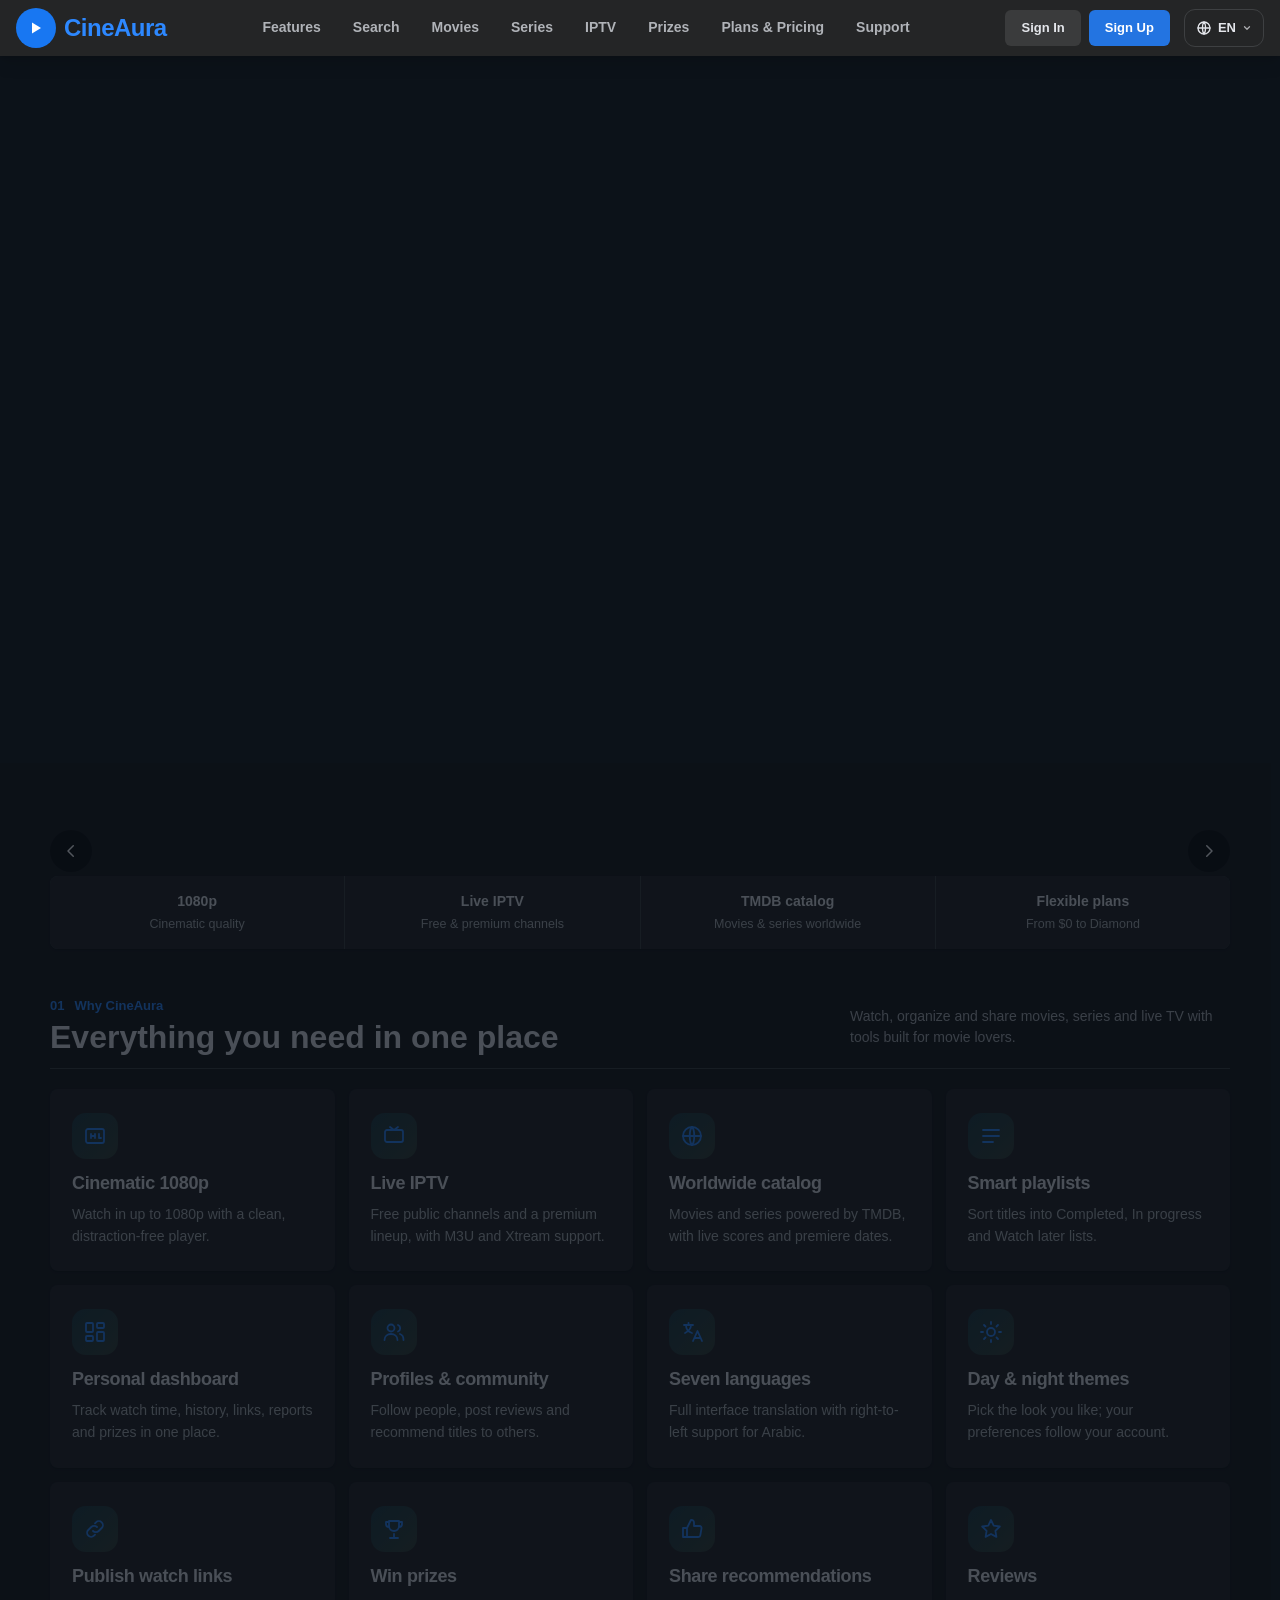
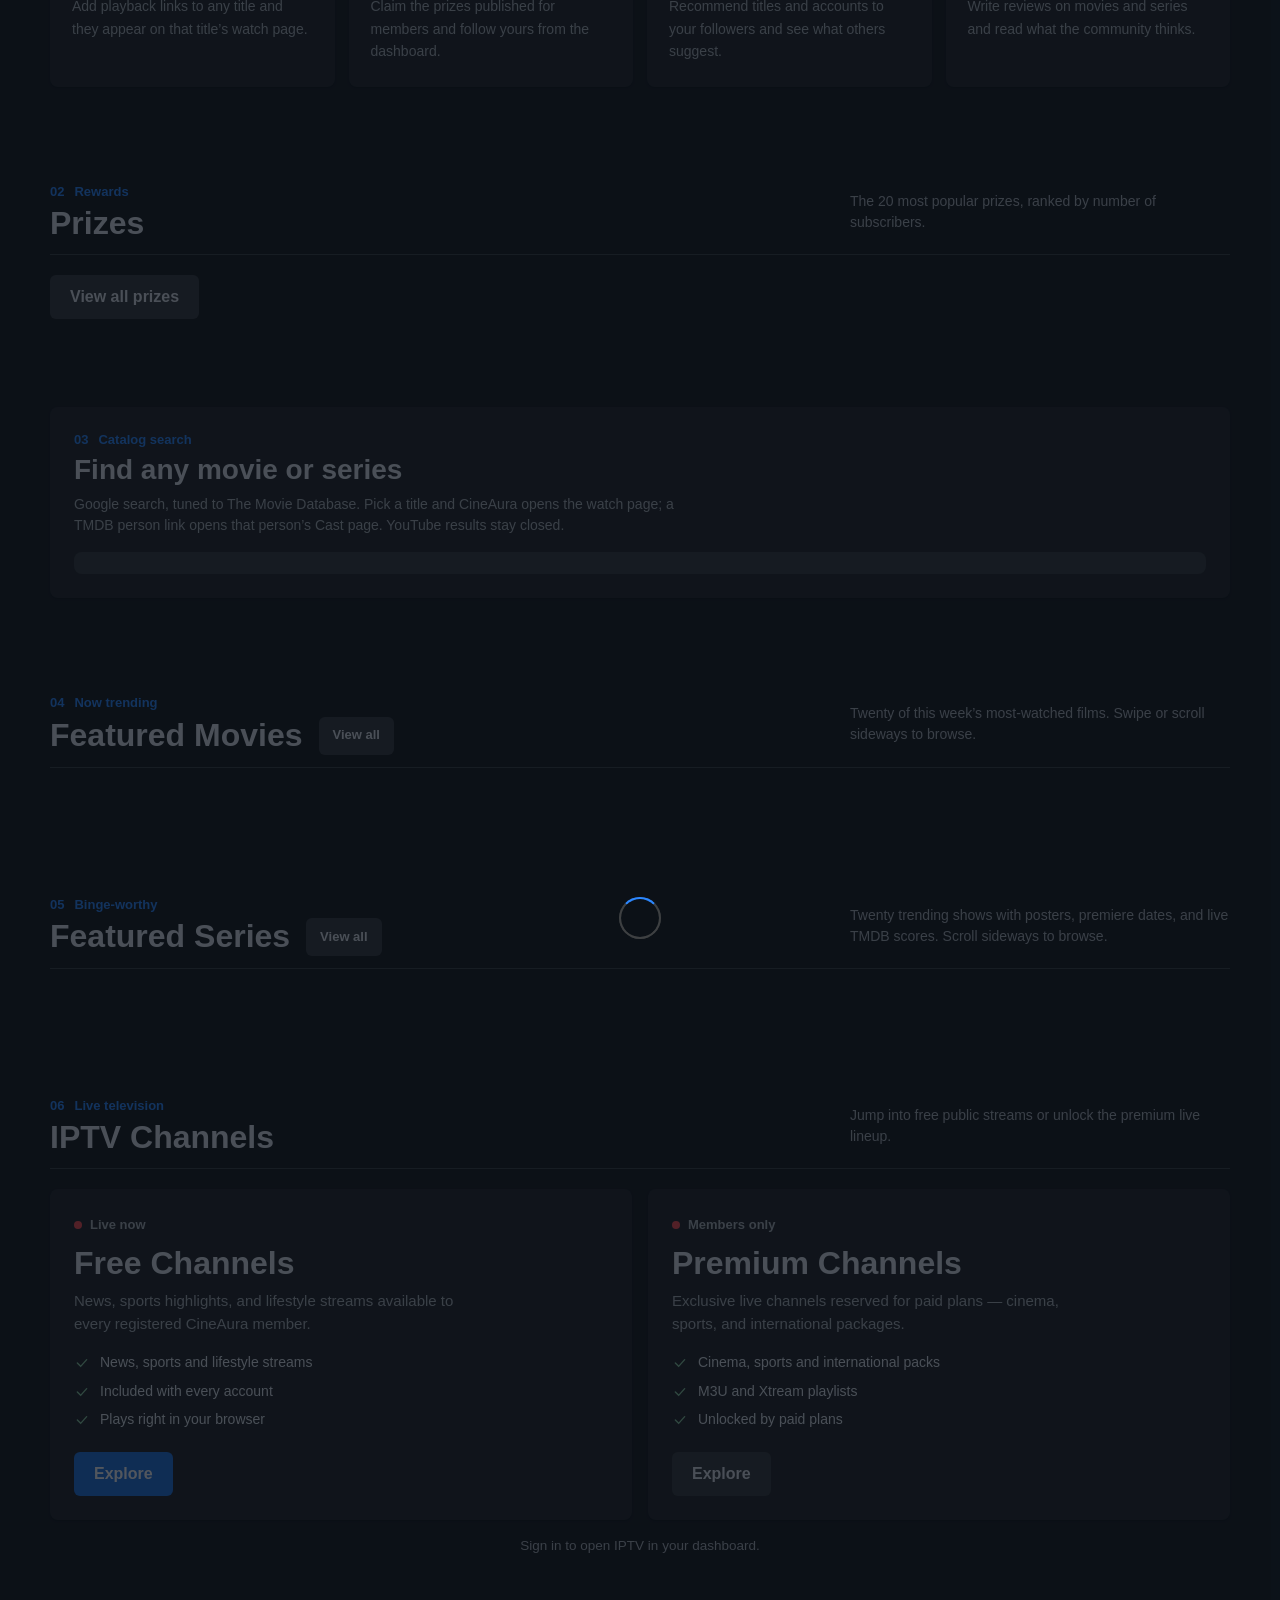
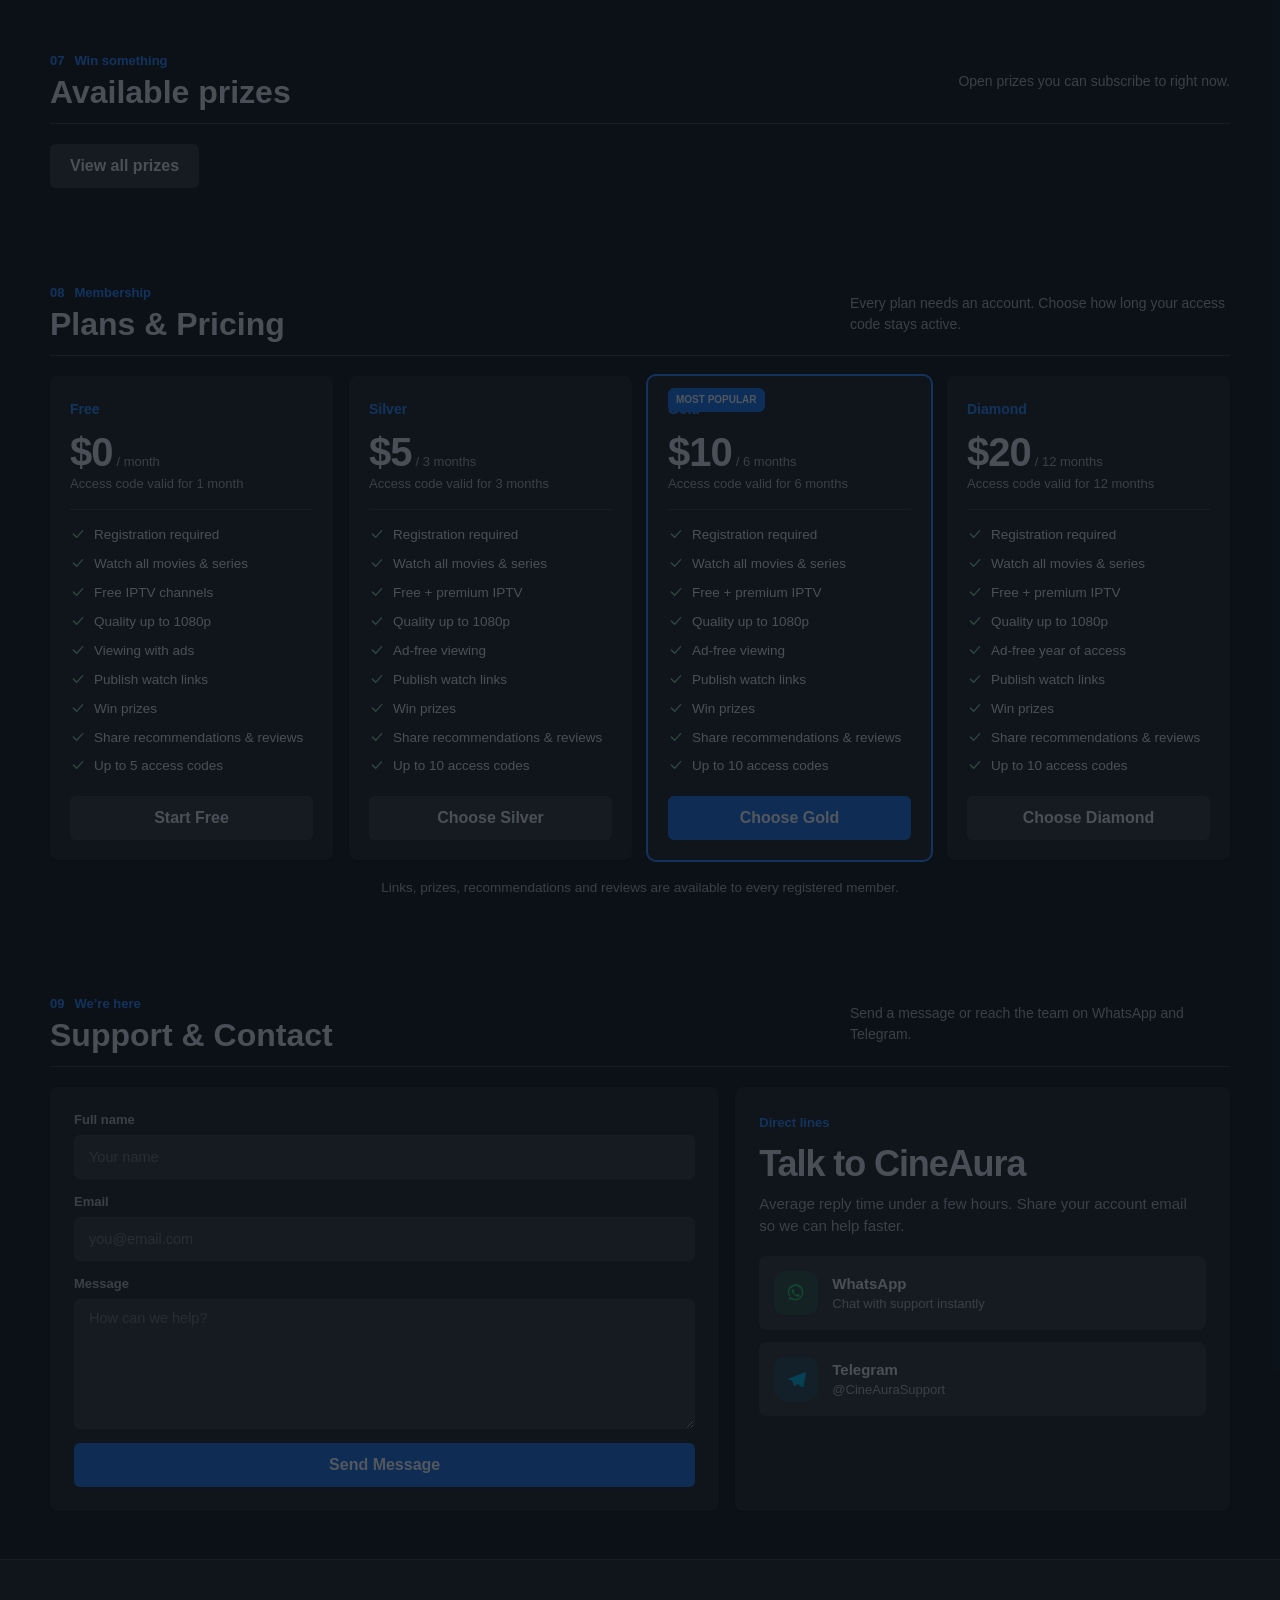
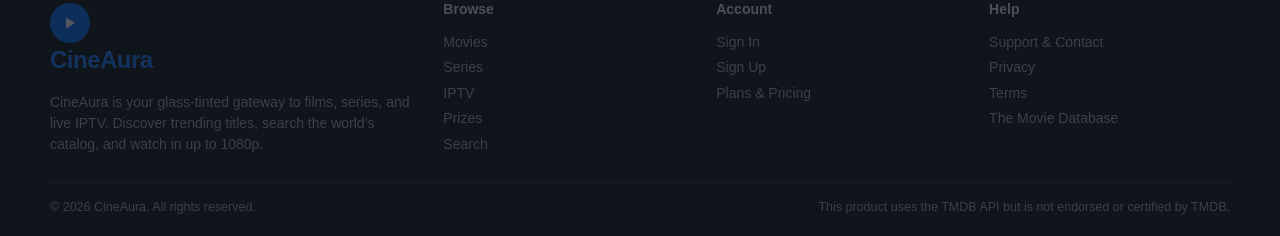
==== commit 2d0a2095: "Add files via upload" ====
--- a/index.html
+++ b/index.html
@@ -11,6 +11,8 @@
   <link rel="preconnect" href="https://fonts.gstatic.com" crossorigin />
   <link href="https://fonts.googleapis.com/css2?family=Cormorant+Garamond:wght@500;600;700&family=Outfit:wght@300;400;500;600;700;800&display=swap" rel="stylesheet" />
   <link rel="stylesheet" href="css/style.css" />
+  <link rel="stylesheet" href="css/prize.css" />
+  <link rel="stylesheet" href="css/browse.css" />
   <link rel="stylesheet" href="css/facebook.css" />
   <link rel="stylesheet" href="css/mobile.css" />
 </head>
@@ -40,6 +42,7 @@
           <a href="#movies" data-i18n="nav.movies">Movies</a>
           <a href="#series" data-i18n="nav.series">Series</a>
           <a href="#iptv" data-i18n="nav.iptv">IPTV</a>
+          <a href="#prizes" data-i18n="nav.prizes">Prizes</a>
           <a href="#plans" data-i18n="nav.plans">Plans & Pricing</a>
           <a href="#support" data-i18n="nav.support">Support</a>
         </nav>
@@ -72,6 +75,7 @@
       <a href="#movies" data-i18n="nav.movies">Movies</a>
       <a href="#series" data-i18n="nav.series">Series</a>
       <a href="#iptv" data-i18n="nav.iptv">IPTV</a>
+      <a href="#prizes" data-i18n="nav.prizes">Prizes</a>
       <a href="#plans" data-i18n="nav.plans">Plans & Pricing</a>
       <a href="#support" data-i18n="nav.supportFull">Support & Contact</a>
       <div class="mobile-auth-guest">
@@ -180,10 +184,24 @@
         </div>
       </section>
 
+      <section class="section" id="prizes">
+        <div class="container">
+          <div class="section-head">
+            <div>
+              <div class="kicker"><span class="kicker-num">02</span><span class="eyebrow" data-i18n="prize.eyebrow">Rewards</span></div>
+              <h2 data-i18n="prize.h1">Prizes</h2>
+            </div>
+            <p data-i18n="prize.topLead">The 20 most popular prizes, ranked by number of subscribers.</p>
+          </div>
+          <div id="home-top-prizes"><div class="loader" style="display:grid"><div class="spinner"></div></div></div>
+          <p style="margin-top:20px"><a class="btn btn-lg btn-ghost" href="./Prize.html" data-i18n="prize.viewAll">View all prizes</a></p>
+        </div>
+      </section>
+
       <section class="section search-section" id="search">
         <div class="container">
           <div class="glass search-box">
-            <div class="kicker"><span class="kicker-num">02</span><span class="eyebrow" data-i18n="home.search.kicker">Catalog search</span></div>
+            <div class="kicker"><span class="kicker-num">03</span><span class="eyebrow" data-i18n="home.search.kicker">Catalog search</span></div>
             <h2 data-i18n="home.search.h2">Find any movie or series</h2>
             <p class="lead" data-i18n="home.search.lead">Google search, tuned to The Movie Database. Pick a title and CineAura opens the watch page; a TMDB person link opens that person’s Cast page. YouTube results stay closed.</p>
             <div class="cse-wrap">
@@ -198,8 +216,11 @@
         <div class="container">
           <div class="section-head">
             <div>
-              <div class="kicker"><span class="kicker-num">03</span><span class="eyebrow" data-i18n="home.movies.kicker">Now trending</span></div>
-              <h2 data-i18n="home.movies.h2">Featured Movies</h2>
+              <div class="kicker"><span class="kicker-num">04</span><span class="eyebrow" data-i18n="home.movies.kicker">Now trending</span></div>
+              <div class="br-title-row">
+                <h2 data-i18n="home.movies.h2">Featured Movies</h2>
+                <a class="btn btn-sm btn-ghost" href="./movies.html" data-i18n="browse.viewAll">View all</a>
+              </div>
             </div>
             <p data-i18n="home.movies.p">Twenty of this week’s most-watched films. Swipe or scroll sideways to browse.</p>
           </div>
@@ -213,8 +234,11 @@
         <div class="container">
           <div class="section-head">
             <div>
-              <div class="kicker"><span class="kicker-num">04</span><span class="eyebrow" data-i18n="home.series.kicker">Binge-worthy</span></div>
-              <h2 data-i18n="home.series.h2">Featured Series</h2>
+              <div class="kicker"><span class="kicker-num">05</span><span class="eyebrow" data-i18n="home.series.kicker">Binge-worthy</span></div>
+              <div class="br-title-row">
+                <h2 data-i18n="home.series.h2">Featured Series</h2>
+                <a class="btn btn-sm btn-ghost" href="./series.html" data-i18n="browse.viewAll">View all</a>
+              </div>
             </div>
             <p data-i18n="home.series.p">Twenty trending shows with posters, premiere dates, and live TMDB scores. Scroll sideways to browse.</p>
           </div>
@@ -228,7 +252,7 @@
         <div class="container">
           <div class="section-head">
             <div>
-              <div class="kicker"><span class="kicker-num">05</span><span class="eyebrow" data-i18n="home.iptv.kicker">Live television</span></div>
+              <div class="kicker"><span class="kicker-num">06</span><span class="eyebrow" data-i18n="home.iptv.kicker">Live television</span></div>
               <h2 data-i18n="home.iptv.h2">IPTV Channels</h2>
             </div>
             <p data-i18n="home.iptv.p">Jump into free public streams or unlock the premium live lineup.</p>
@@ -257,11 +281,25 @@
         </div>
       </section>
 
+      <section class="section" id="prizes-strip">
+        <div class="container">
+          <div class="section-head">
+            <div>
+              <div class="kicker"><span class="kicker-num">07</span><span class="eyebrow" data-i18n="prize.homeKicker">Win something</span></div>
+              <h2 data-i18n="prize.available">Available prizes</h2>
+            </div>
+            <p data-i18n="prize.homeP">Open prizes you can subscribe to right now.</p>
+          </div>
+          <div id="home-prizes"><div class="loader" style="display:grid"><div class="spinner"></div></div></div>
+          <p style="margin-top:20px"><a class="btn btn-lg btn-ghost" href="./Prize.html" data-i18n="prize.viewAll">View all prizes</a></p>
+        </div>
+      </section>
+
       <section class="section" id="plans">
         <div class="container">
           <div class="section-head">
             <div>
-              <div class="kicker"><span class="kicker-num">06</span><span class="eyebrow" data-i18n="home.plans.kicker">Membership</span></div>
+              <div class="kicker"><span class="kicker-num">08</span><span class="eyebrow" data-i18n="home.plans.kicker">Membership</span></div>
               <h2 data-i18n="home.plans.h2">Plans & Pricing</h2>
             </div>
             <p data-i18n="home.plans.p">Every plan needs an account. Choose how long your access code stays active.</p>
@@ -348,7 +386,7 @@
         <div class="container">
           <div class="section-head">
             <div>
-              <div class="kicker"><span class="kicker-num">07</span><span class="eyebrow" data-i18n="home.support.kicker">We’re here</span></div>
+              <div class="kicker"><span class="kicker-num">09</span><span class="eyebrow" data-i18n="home.support.kicker">We’re here</span></div>
               <h2 data-i18n="home.support.h2">Support & Contact</h2>
             </div>
             <p data-i18n="home.support.p">Send a message or reach the team on WhatsApp and Telegram.</p>
@@ -420,6 +458,7 @@
             <a href="#movies" data-i18n="nav.movies">Movies</a>
             <a href="#series" data-i18n="nav.series">Series</a>
             <a href="#iptv" data-i18n="nav.iptv">IPTV</a>
+            <a href="./Prize.html" data-i18n="nav.prizes">Prizes</a>
             <a href="#search" data-i18n="nav.search">Search</a>
           </div>
           <div>
@@ -450,5 +489,7 @@
   <script src="js/lang.js"></script>
   <script src="js/common.js"></script>
   <script src="js/main.js"></script>
+  <script src="js/prize-rules.js"></script>
+  <script src="js/prize.js"></script>
 </body>
 </html>
--- a/css/style.css
+++ b/css/style.css
@@ -1827,3 +1827,78 @@
     display: none;
   }
 }
+
+/* ════════════════════════════════════════════════════════════════════
+   Points box — how a member earns and spends points (shared by the prize
+   dialog, the prize page and the dashboard; rendered by CineAura.pointsHtml)
+   ════════════════════════════════════════════════════════════════════ */
+.pt-box {
+  border: 1px solid var(--line);
+  border-radius: 16px;
+  background: var(--input-bg);
+  padding: 14px;
+  margin-top: 16px;
+}
+.pt-head {
+  display: flex;
+  align-items: center;
+  justify-content: space-between;
+  gap: 12px;
+  padding-bottom: 10px;
+  border-bottom: 1px solid var(--line);
+  color: var(--muted);
+  font-size: 13px;
+  font-weight: 650;
+  letter-spacing: .08em;
+  text-transform: uppercase;
+}
+.pt-total {
+  font-size: 26px;
+  color: var(--cyan);
+  font-variant-numeric: tabular-nums;
+  letter-spacing: 0;
+}
+.pt-list { list-style: none; margin: 0; padding: 0; display: grid; gap: 6px; }
+.pt-row {
+  display: grid;
+  grid-template-columns: 1fr auto auto;
+  align-items: center;
+  gap: 10px;
+  padding: 7px 0;
+  border-bottom: 1px dashed var(--line);
+}
+.pt-row:last-child { border-bottom: 0; }
+.pt-src { display: flex; flex-direction: column; gap: 2px; min-width: 0; }
+.pt-src b { font-size: 14px; font-weight: 650; }
+.pt-src small { color: var(--muted); font-size: 12px; }
+.pt-count {
+  color: var(--muted);
+  font-size: 13.5px;
+  font-variant-numeric: tabular-nums;
+  min-width: 42px;
+  text-align: end;
+}
+.pt-pts {
+  font-weight: 700;
+  font-size: 14px;
+  color: var(--cyan);
+  font-variant-numeric: tabular-nums;
+  min-width: 44px;
+  text-align: end;
+}
+.pt-foot {
+  display: flex;
+  flex-wrap: wrap;
+  gap: 6px 18px;
+  margin-top: 10px;
+  padding-top: 10px;
+  border-top: 1px solid var(--line);
+  color: var(--muted);
+  font-size: 13px;
+}
+.pt-foot b { color: var(--text); font-variant-numeric: tabular-nums; }
+
+@media (max-width: 480px) {
+  .pt-src small { font-size: 11.5px; }
+  .pt-count, .pt-pts { min-width: 34px; }
+}
--- a/css/prize.css
+++ b/css/prize.css
@@ -0,0 +1,382 @@
+/* Prizes page + home strip */
+.pz-wrap { width: min(1180px, calc(100% - 32px)); margin: 0 auto; }
+.pz-page-head { margin: 8px 0 28px; }
+.pz-page-head h1 { font-size: clamp(30px, 5vw, 44px); margin: 6px 0; }
+.pz-section { margin-bottom: 40px; }
+.pz-catalog { margin-bottom: 40px; }
+.pz-catalog-lead { margin: 0 0 14px; }
+.pz-head { display: flex; align-items: center; justify-content: space-between; gap: 12px; margin-bottom: 14px; }
+.pz-head h2 { font-size: 24px; }
+.pz-back { display: inline-block; margin: 0 0 14px; color: var(--cyan); font-weight: 600; }
+.pz-wrap .empty { color: var(--muted); padding: 18px 0; }
+
+/* Cards */
+.pz-grid { display: grid; grid-template-columns: repeat(auto-fill, minmax(230px, 1fr)); gap: 16px; }
+#home-prizes .pz-grid, #home-top-prizes .pz-grid { grid-template-columns: repeat(auto-fill, minmax(260px, 1fr)); }
+.pz-card { display: flex; flex-direction: column; overflow: hidden; border-radius: 18px; transition: transform .2s ease, border-color .2s ease; color: inherit; }
+.pz-card:hover { transform: translateY(-3px); border-color: var(--cyan); }
+.pz-card-img { position: relative; display: block; aspect-ratio: 16 / 10; background: var(--sub-bg, rgba(255,255,255,.04)); }
+.pz-card-img img { width: 100%; height: 100%; object-fit: cover; display: block; }
+.pz-card-body { display: flex; flex-direction: column; gap: 6px; padding: 14px; }
+.pz-card-body strong { font-size: 16px; line-height: 1.3; }
+.pz-card-group { color: var(--cyan); font-weight: 600; font-size: 12px; }
+.pz-card-meta { display: flex; flex-wrap: wrap; justify-content: space-between; gap: 6px 12px; color: var(--muted); font-size: 12.5px; }
+.pz-badge { position: absolute; top: 10px; inset-inline-start: 10px; padding: 3px 10px; border-radius: 999px; font-size: 12px; font-weight: 700; background: rgba(0,0,0,.65); color: #fff; }
+.pz-badge.soon { background: var(--cyan); color: #04202c; }
+
+/* Categories */
+.pz-groups { display: grid; grid-template-columns: repeat(auto-fill, minmax(240px, 1fr)); gap: 14px; }
+.pz-group { display: flex; align-items: center; gap: 14px; padding: 12px; border-radius: 16px; color: inherit; transition: border-color .2s ease; }
+.pz-group:hover { border-color: var(--cyan); }
+.pz-group img { width: 64px; height: 64px; border-radius: 12px; object-fit: cover; flex: none; }
+.pz-group span { display: flex; flex-direction: column; gap: 2px; min-width: 0; }
+.pz-group small { color: var(--muted); }
+.pz-group-hero { display: flex; align-items: center; gap: 18px; padding: 18px; border-radius: 20px; margin-bottom: 22px; }
+.pz-group-hero img { width: 96px; height: 96px; border-radius: 16px; object-fit: cover; flex: none; }
+.pz-group-hero h1 { font-size: 30px; margin: 4px 0; }
+
+/* Prize detail */
+.pz-detail { max-width: 860px; margin: 0 auto; padding: clamp(16px, 3vw, 28px); border-radius: 24px; }
+.pz-detail h1 { font-size: clamp(26px, 4vw, 36px); margin-bottom: 16px; }
+.pz-detail h2 { font-size: 20px; margin: 26px 0 10px; }
+.pz-desc { color: var(--muted); line-height: 1.8; overflow-wrap: anywhere; }
+
+.pz-carousel { position: relative; border-radius: 18px; overflow: hidden; background: #040b12; border: 1px solid var(--line); }
+.pz-track { display: flex; overflow-x: auto; scroll-snap-type: x mandatory; scrollbar-width: none; -webkit-overflow-scrolling: touch; outline: none; }
+.pz-track::-webkit-scrollbar { display: none; }
+.pz-slide { flex: 0 0 100%; scroll-snap-align: center; margin: 0; aspect-ratio: 16 / 9; }
+.pz-slide img { width: 100%; height: 100%; object-fit: contain; display: block; }
+.pz-arrow { position: absolute; top: 50%; transform: translateY(-50%); width: 40px; height: 40px; border-radius: 50%; display: grid; place-items: center; background: rgba(0,0,0,.55); color: #fff; border: 1px solid rgba(255,255,255,.2); cursor: pointer; }
+.pz-arrow:hover { background: var(--cyan); color: #04202c; }
+.pz-prev { inset-inline-start: 10px; }
+.pz-next { inset-inline-end: 10px; }
+html[dir="rtl"] .pz-arrow svg { transform: scaleX(-1); }
+.pz-dots { position: absolute; bottom: 10px; inset-inline: 0; display: flex; justify-content: center; gap: 6px; }
+.pz-dots button { width: 9px; height: 9px; padding: 0; border-radius: 50%; border: 0; background: rgba(255,255,255,.45); cursor: pointer; }
+.pz-dots button.on { background: var(--cyan); width: 22px; border-radius: 6px; }
+
+.pz-video { position: relative; aspect-ratio: 16 / 9; margin-top: 16px; border-radius: 18px; overflow: hidden; background: #000; border: 1px solid var(--line); }
+.pz-video iframe, .pz-video video { position: absolute; inset: 0; width: 100%; height: 100%; border: 0; }
+
+.pz-dates { display: grid; grid-template-columns: 1fr 1fr; gap: 10px; margin-top: 18px; }
+.pz-dates div { padding: 12px 14px; border-radius: 14px; border: 1px solid var(--line); background: var(--sub-bg, rgba(255,255,255,.04)); }
+.pz-dates span { display: block; color: var(--muted); font-size: 13px; }
+.pz-dates b { font-size: 16px; }
+
+.pz-terms { list-style: none; padding: 0; margin: 0; display: grid; gap: 8px; }
+.pz-terms li { display: flex; gap: 10px; align-items: flex-start; padding: 10px 12px; border-radius: 12px; border: 1px solid var(--line); }
+.pz-terms i { font-style: normal; font-weight: 700; width: 18px; flex: none; text-align: center; color: var(--muted); }
+.pz-terms li.ok i { color: #4cd08a; }
+.pz-terms li.no i { color: #ff6b6b; }
+
+.pz-action { margin-top: 26px; display: grid; gap: 18px; justify-items: stretch; }
+.pz-sub { width: 100%; justify-content: center; }
+.pz-sub.is-locked { opacity: .5; cursor: not-allowed; filter: grayscale(.4); }
+.pz-sub.is-done { opacity: 1; background: #1f9d63; border-color: #1f9d63; color: #fff; }
+.pz-count { text-align: center; }
+.pz-count-label { display: block; color: var(--muted); margin-bottom: 8px; font-size: 14px; }
+.pz-count-grid { display: grid; grid-template-columns: repeat(4, 1fr); gap: 8px; max-width: 420px; margin: 0 auto; }
+.pz-count-grid div { padding: 10px 4px; border-radius: 14px; border: 1px solid var(--line); background: var(--sub-bg, rgba(255,255,255,.04)); }
+.pz-count-grid b { display: block; font-size: 26px; font-variant-numeric: tabular-nums; }
+.pz-count-grid span { font-size: 12px; color: var(--muted); }
+.pz-ended { text-align: center; color: var(--muted); font-weight: 600; }
+.pz-progress-top { display: flex; justify-content: space-between; gap: 10px; margin-bottom: 6px; color: var(--muted); font-size: 14px; }
+.pz-progress-top b { color: var(--text); }
+.pz-bar { height: 10px; border-radius: 999px; background: var(--sub-bg, rgba(255,255,255,.08)); overflow: hidden; }
+.pz-bar i { display: block; height: 100%; background: linear-gradient(90deg, var(--cyan), var(--green, #90cea1)); transition: width .4s ease; }
+
+@media (max-width: 600px) {
+  .pz-grid, #home-prizes .pz-grid, #home-top-prizes .pz-grid { grid-template-columns: repeat(2, minmax(0, 1fr)); gap: 10px; }
+  .pz-card-body { padding: 10px; }
+  .pz-card-body strong { font-size: 14px; }
+  .pz-group-hero { flex-direction: column; text-align: center; }
+  .pz-count-grid b { font-size: 22px; }
+}
+@media (max-width: 380px) {
+  .pz-grid, #home-prizes .pz-grid, #home-top-prizes .pz-grid { grid-template-columns: 1fr; }
+}
+
+/* ════════════════════════════════════════════════════════════════════
+   Prize center on the home page: search bar, filters, cards and dialog
+   ════════════════════════════════════════════════════════════════════ */
+#pz-center { padding: clamp(14px, 2.4vw, 22px); border-radius: 24px; }
+
+/* Toolbar */
+.pz-toolbar {
+  display: grid;
+  grid-template-columns: repeat(auto-fit, minmax(150px, 1fr));
+  gap: 10px;
+  align-items: end;
+}
+.pz-field { display: flex; flex-direction: column; gap: 5px; min-width: 0; }
+.pz-field[hidden] { display: none; }
+.pz-field-search { grid-column: span 2; }
+.pz-field-label {
+  color: var(--muted);
+  font-size: 11px;
+  font-weight: 650;
+  letter-spacing: 0.1em;
+  text-transform: uppercase;
+}
+.pz-toolbar input,
+.pz-toolbar select {
+  width: 100%;
+  min-height: 42px;
+  padding: 9px 12px;
+  border-radius: 12px;
+  border: 1px solid var(--line);
+  background: var(--input-bg);
+  color: var(--text);
+  font: inherit;
+  font-size: 14px;
+  outline: none;
+}
+.pz-toolbar input:focus,
+.pz-toolbar select:focus {
+  border-color: var(--cyan);
+  box-shadow: 0 0 0 3px rgba(1, 180, 228, 0.14);
+}
+.pz-toolbar input[type="date"] { color-scheme: dark; }
+html[data-theme="day"] .pz-toolbar input[type="date"] { color-scheme: light; }
+.pz-field-reset { justify-content: flex-end; }
+.pz-field-reset .btn { width: 100%; }
+
+.pz-toolbar-meta {
+  display: flex;
+  flex-wrap: wrap;
+  align-items: center;
+  justify-content: space-between;
+  gap: 10px;
+  margin: 14px 0 4px;
+  color: var(--muted);
+  font-size: 13.5px;
+}
+.pz-legend { display: flex; flex-wrap: wrap; gap: 12px; }
+.pz-legend-item { display: inline-flex; align-items: center; gap: 6px; }
+
+/* Mode chips */
+.pz-chips { display: flex; flex-wrap: wrap; gap: 6px; }
+.pz-chip {
+  display: inline-flex;
+  align-items: center;
+  gap: 5px;
+  padding: 3px 9px;
+  border-radius: 999px;
+  font-size: 11.5px;
+  font-weight: 700;
+  font-style: normal;
+  letter-spacing: 0.02em;
+  border: 1px solid transparent;
+  white-space: nowrap;
+}
+.pz-chip.gift { background: rgba(1, 180, 228, 0.14); color: #4fd2f5; border-color: rgba(1, 180, 228, 0.32); }
+.pz-chip.challenge { background: rgba(255, 176, 32, 0.14); color: #ffcd70; border-color: rgba(255, 176, 32, 0.34); }
+.pz-chip.lottery { background: rgba(144, 206, 161, 0.14); color: #a6e3bb; border-color: rgba(144, 206, 161, 0.34); }
+
+/* Card as a button */
+.pz-card-btn {
+  width: 100%;
+  padding: 0;
+  border: 1px solid var(--line);
+  font: inherit;
+  color: inherit;
+  text-align: start;
+  cursor: pointer;
+}
+.pz-card-btn:focus-visible { outline: 2px solid var(--cyan); outline-offset: 2px; }
+.pz-card-points {
+  display: inline-flex;
+  align-items: center;
+  gap: 6px;
+  color: var(--cyan);
+  font-size: 13px;
+  font-weight: 700;
+}
+
+/* Dialog */
+body.pz-modal-open { overflow: hidden; }
+.pz-modal-overlay {
+  position: fixed;
+  inset: 0;
+  z-index: 90;
+  display: grid;
+  place-items: center;
+  padding: 20px;
+  background: rgba(3, 9, 15, 0.68);
+  backdrop-filter: blur(4px);
+  -webkit-backdrop-filter: blur(4px);
+  overflow-y: auto;
+}
+.pz-modal-card {
+  width: min(760px, 100%);
+  max-height: min(88vh, 900px);
+  overflow-y: auto;
+  padding: clamp(16px, 3vw, 26px);
+  border-radius: 24px;
+}
+.pz-modal-head { display: flex; align-items: flex-start; justify-content: space-between; gap: 14px; }
+.pz-modal-head h2 { font-size: clamp(22px, 3.4vw, 30px); margin: 4px 0 0; line-height: 1.2; }
+.pz-modal-x {
+  flex: none;
+  width: 36px;
+  height: 36px;
+  border-radius: 50%;
+  border: 1px solid var(--line);
+  background: var(--input-bg);
+  color: var(--text);
+  font-size: 15px;
+  cursor: pointer;
+}
+.pz-modal-x:hover { border-color: var(--cyan); color: var(--cyan); }
+.pz-modal-img { margin-top: 14px; border-radius: 16px; overflow: hidden; background: #040b12; border: 1px solid var(--line); aspect-ratio: 16 / 8; }
+.pz-modal-img img { width: 100%; height: 100%; object-fit: cover; display: block; }
+.pz-modal-desc { color: var(--muted); line-height: 1.75; margin-top: 14px; overflow-wrap: anywhere; }
+
+/* Mode tabs */
+.pz-tabs {
+  display: flex;
+  flex-wrap: wrap;
+  gap: 8px;
+  margin: 20px 0 0;
+  border-bottom: 1px solid var(--line);
+  padding-bottom: 10px;
+}
+.pz-tab {
+  display: inline-flex;
+  align-items: center;
+  gap: 7px;
+  padding: 9px 14px;
+  border-radius: 12px;
+  border: 1px solid var(--line);
+  background: var(--input-bg);
+  color: var(--muted);
+  font: inherit;
+  font-size: 13.5px;
+  font-weight: 650;
+  cursor: pointer;
+  transition: border-color .18s ease, color .18s ease, background .18s ease;
+}
+.pz-tab small { color: inherit; opacity: .75; font-weight: 600; font-size: 11.5px; }
+.pz-tab:hover { color: var(--text); border-color: var(--cyan); }
+.pz-tab.on { color: #032541; background: linear-gradient(90deg, #01b4e4 0%, #2ec7ea 48%, #90cea1 160%); border-color: transparent; }
+.pz-tab.on small { opacity: .85; }
+.pz-tab-panel { padding-top: 18px; }
+
+.pz-mode-cost {
+  display: flex;
+  flex-wrap: wrap;
+  align-items: baseline;
+  gap: 8px 12px;
+  padding: 13px 15px;
+  border-radius: 14px;
+  border: 1px solid var(--line);
+  background: var(--input-bg);
+}
+.pz-mode-cost span { color: var(--muted); font-size: 13px; }
+.pz-mode-cost b { font-size: 20px; color: var(--cyan); font-variant-numeric: tabular-nums; }
+.pz-mode-cost small { color: var(--muted); font-size: 12.5px; margin-inline-start: auto; }
+.pz-mode-desc { color: var(--muted); line-height: 1.75; margin: 12px 0 0; font-size: 14px; }
+.pz-constraints { display: flex; flex-wrap: wrap; gap: 8px; margin-top: 12px; }
+.pz-constraints span {
+  padding: 5px 11px;
+  border-radius: 999px;
+  border: 1px dashed var(--line);
+  color: var(--muted);
+  font-size: 12.5px;
+}
+.pz-cond-n { margin-inline-start: auto; color: var(--muted); font-size: 12.5px; font-variant-numeric: tabular-nums; }
+.pz-terms-extra { margin-top: 8px; }
+.pz-lock-reason { color: #ff9b9b; font-size: 13.5px; text-align: center; margin: 0; }
+
+/* People lists */
+.pz-people-h { font-size: 17px; margin: 24px 0 10px; display: flex; align-items: center; gap: 8px; }
+.pz-people-h small { color: var(--muted); font-weight: 600; font-size: 13px; }
+.pz-people, .pz-comps { list-style: none; margin: 0; padding: 0; display: grid; gap: 8px; }
+.pz-person {
+  display: flex;
+  align-items: center;
+  gap: 11px;
+  padding: 9px 12px;
+  border-radius: 14px;
+  border: 1px solid var(--line);
+  background: var(--input-bg);
+}
+.pz-person img { width: 38px; height: 38px; border-radius: 50%; object-fit: cover; flex: none; }
+.pz-person-main { display: flex; flex-direction: column; gap: 2px; min-width: 0; }
+.pz-person-name { font-weight: 650; font-size: 14px; display: inline-flex; align-items: center; gap: 7px; flex-wrap: wrap; }
+.pz-person-note { color: var(--muted); font-size: 12.5px; }
+.pz-you {
+  font-style: normal;
+  font-size: 10.5px;
+  font-weight: 800;
+  letter-spacing: .06em;
+  text-transform: uppercase;
+  padding: 2px 7px;
+  border-radius: 999px;
+  background: var(--cyan);
+  color: #04202c;
+}
+.pz-status {
+  margin-inline-start: auto;
+  flex: none;
+  padding: 4px 10px;
+  border-radius: 999px;
+  font-size: 11.5px;
+  font-weight: 700;
+  border: 1px solid var(--line);
+  color: var(--muted);
+  white-space: nowrap;
+}
+.pz-status.s-winner { background: rgba(144, 206, 161, 0.16); color: #a6e3bb; border-color: rgba(144, 206, 161, 0.36); }
+.pz-status.s-excluded { background: rgba(255, 90, 90, 0.14); color: #ff9b9b; border-color: rgba(255, 90, 90, 0.32); }
+.pz-status.s-withdrawn { background: rgba(155, 176, 194, 0.14); color: var(--muted); }
+
+/* Competitors (challenge mode) */
+.pz-comp { border: 1px solid var(--line); border-radius: 14px; background: var(--input-bg); overflow: hidden; }
+.pz-comp.open { border-color: var(--cyan); }
+.pz-comp-head {
+  display: flex;
+  align-items: center;
+  gap: 11px;
+  width: 100%;
+  padding: 10px 12px;
+  border: 0;
+  background: none;
+  color: inherit;
+  font: inherit;
+  text-align: start;
+  cursor: pointer;
+}
+.pz-comp-head img { width: 38px; height: 38px; border-radius: 50%; object-fit: cover; flex: none; }
+.pz-rank {
+  flex: none;
+  width: 26px;
+  height: 26px;
+  display: grid;
+  place-items: center;
+  border-radius: 50%;
+  background: rgba(1, 180, 228, 0.14);
+  color: var(--cyan);
+  font-size: 12.5px;
+  font-variant-numeric: tabular-nums;
+}
+.pz-comp-detail { padding: 4px 12px 14px; border-top: 1px solid var(--line); display: grid; gap: 14px; }
+.pz-comp-block h4 { font-size: 13px; letter-spacing: .08em; text-transform: uppercase; color: var(--muted); margin: 12px 0 8px; display: flex; gap: 7px; }
+.pz-comp-block h4 small { color: var(--cyan); }
+.pz-comp-now { color: var(--text); font-size: 14px; margin: 0 0 8px; }
+
+@media (max-width: 700px) {
+  .pz-toolbar { grid-template-columns: repeat(2, minmax(0, 1fr)); }
+  .pz-field-search { grid-column: span 2; }
+  .pz-modal-card { max-height: 92vh; }
+  .pz-mode-cost small { margin-inline-start: 0; width: 100%; }
+}
+@media (max-width: 420px) {
+  .pz-toolbar { grid-template-columns: 1fr; }
+  .pz-field-search { grid-column: span 1; }
+  .pz-legend { gap: 8px; }
+}
+
+/* Discount coupon of the gift mode */
+.pz-coupon { display: flex; gap: 8px; align-items: center; justify-content: center; margin: 4px 0 10px; flex-wrap: wrap; }
+.pz-coupon input { min-width: 0; flex: 1 1 160px; max-width: 260px; text-transform: uppercase; }
--- a/css/browse.css
+++ b/css/browse.css
@@ -0,0 +1,72 @@
+/* Browse pages (movies.html, series.html) and the "View all" link beside the home page titles.
+   The search toolbar reuses the .pz-toolbar styles from prize.css. */
+
+.br-title-row { display: flex; align-items: center; flex-wrap: wrap; gap: 12px 16px; }
+.br-title-row h2 { margin: 0; }
+
+.br-wrap { width: min(1180px, calc(100% - 32px)); margin: 0 auto; padding: 8px 0 60px; }
+.br-head { margin: 8px 0 24px; }
+.br-head h1 { font-size: clamp(30px, 5vw, 44px); margin: 6px 0; }
+
+.br-person {
+  display: flex;
+  align-items: center;
+  flex-wrap: wrap;
+  gap: 12px 14px;
+  padding: 12px 16px;
+  margin-bottom: 18px;
+  border-radius: 18px;
+}
+.br-person img { width: 46px; height: 46px; border-radius: 50%; object-fit: cover; flex: 0 0 auto; }
+.br-person strong { flex: 1 1 200px; min-width: 0; font-size: 16px; }
+
+.br-grid { display: grid; grid-template-columns: repeat(auto-fill, minmax(168px, 1fr)); gap: 16px; }
+.br-grid .poster-card { width: auto; }
+.br-grid .empty,
+.br-grid .loader { grid-column: 1 / -1; }
+
+.br-pager {
+  display: flex;
+  flex-wrap: wrap;
+  align-items: center;
+  justify-content: center;
+  gap: 10px 14px;
+  margin-top: 30px;
+}
+.br-nums { display: flex; flex-wrap: wrap; align-items: center; justify-content: center; gap: 6px; }
+.br-num {
+  min-width: 40px;
+  height: 40px;
+  padding: 0 10px;
+  border-radius: 12px;
+  border: 1px solid var(--line, rgba(255, 255, 255, 0.14));
+  background: transparent;
+  color: var(--text);
+  font: inherit;
+  font-weight: 600;
+  cursor: pointer;
+}
+.br-num:hover { border-color: var(--cyan); }
+.br-num.on { background: var(--cyan); border-color: transparent; color: #0d253f; }
+.br-gap { color: var(--muted); padding: 0 4px; }
+.br-pager .btn:disabled { opacity: 0.4; cursor: not-allowed; pointer-events: none; }
+
+@media (max-width: 600px) {
+  .br-grid { grid-template-columns: repeat(2, minmax(0, 1fr)); gap: 10px; }
+}
+
+/* Search toolbar: search, genre, rating, year and sort share one row on wide screens (the sort
+   list gets a wider column so its labels fit). "Reset filters" sits in the row under the count. */
+.br-toolbar { grid-template-columns: minmax(200px, 1.6fr) repeat(3, minmax(120px, 1fr)) minmax(190px, 1.2fr); }
+.br-toolbar .pz-field-search { grid-column: auto; }
+.br-meta { display: flex; align-items: center; justify-content: space-between; flex-wrap: wrap; gap: 10px 16px; }
+@media (max-width: 900px) {
+  .br-toolbar { grid-template-columns: repeat(2, minmax(0, 1fr)); }
+  .br-toolbar .pz-field-search { grid-column: 1 / -1; }
+}
+@media (max-width: 600px) {
+  .br-toolbar { grid-template-columns: minmax(0, 1fr); }
+}
+
+/* The toolbar sits in a glass panel, like the search panel of the prize page. */
+.br-toolbar { padding: clamp(14px, 2.4vw, 22px); border-radius: 24px; }
--- a/css/facebook.css
+++ b/css/facebook.css
@@ -608,3 +608,11 @@
 }
 
 html[dir="rtl"] .auth-gate-note { text-align: right; }
+
+/* Collapsible side menu */
+.side-toggle-bar { grid-column: 1 / -1; display: flex; }
+.side-toggle { display: inline-flex; align-items: center; gap: 8px; }
+.dash-layout.side-collapsed,
+.prof-layout.side-collapsed { grid-template-columns: minmax(0, 1fr); }
+.dash-layout.side-collapsed > aside,
+.prof-layout.side-collapsed > aside { display: none; }
